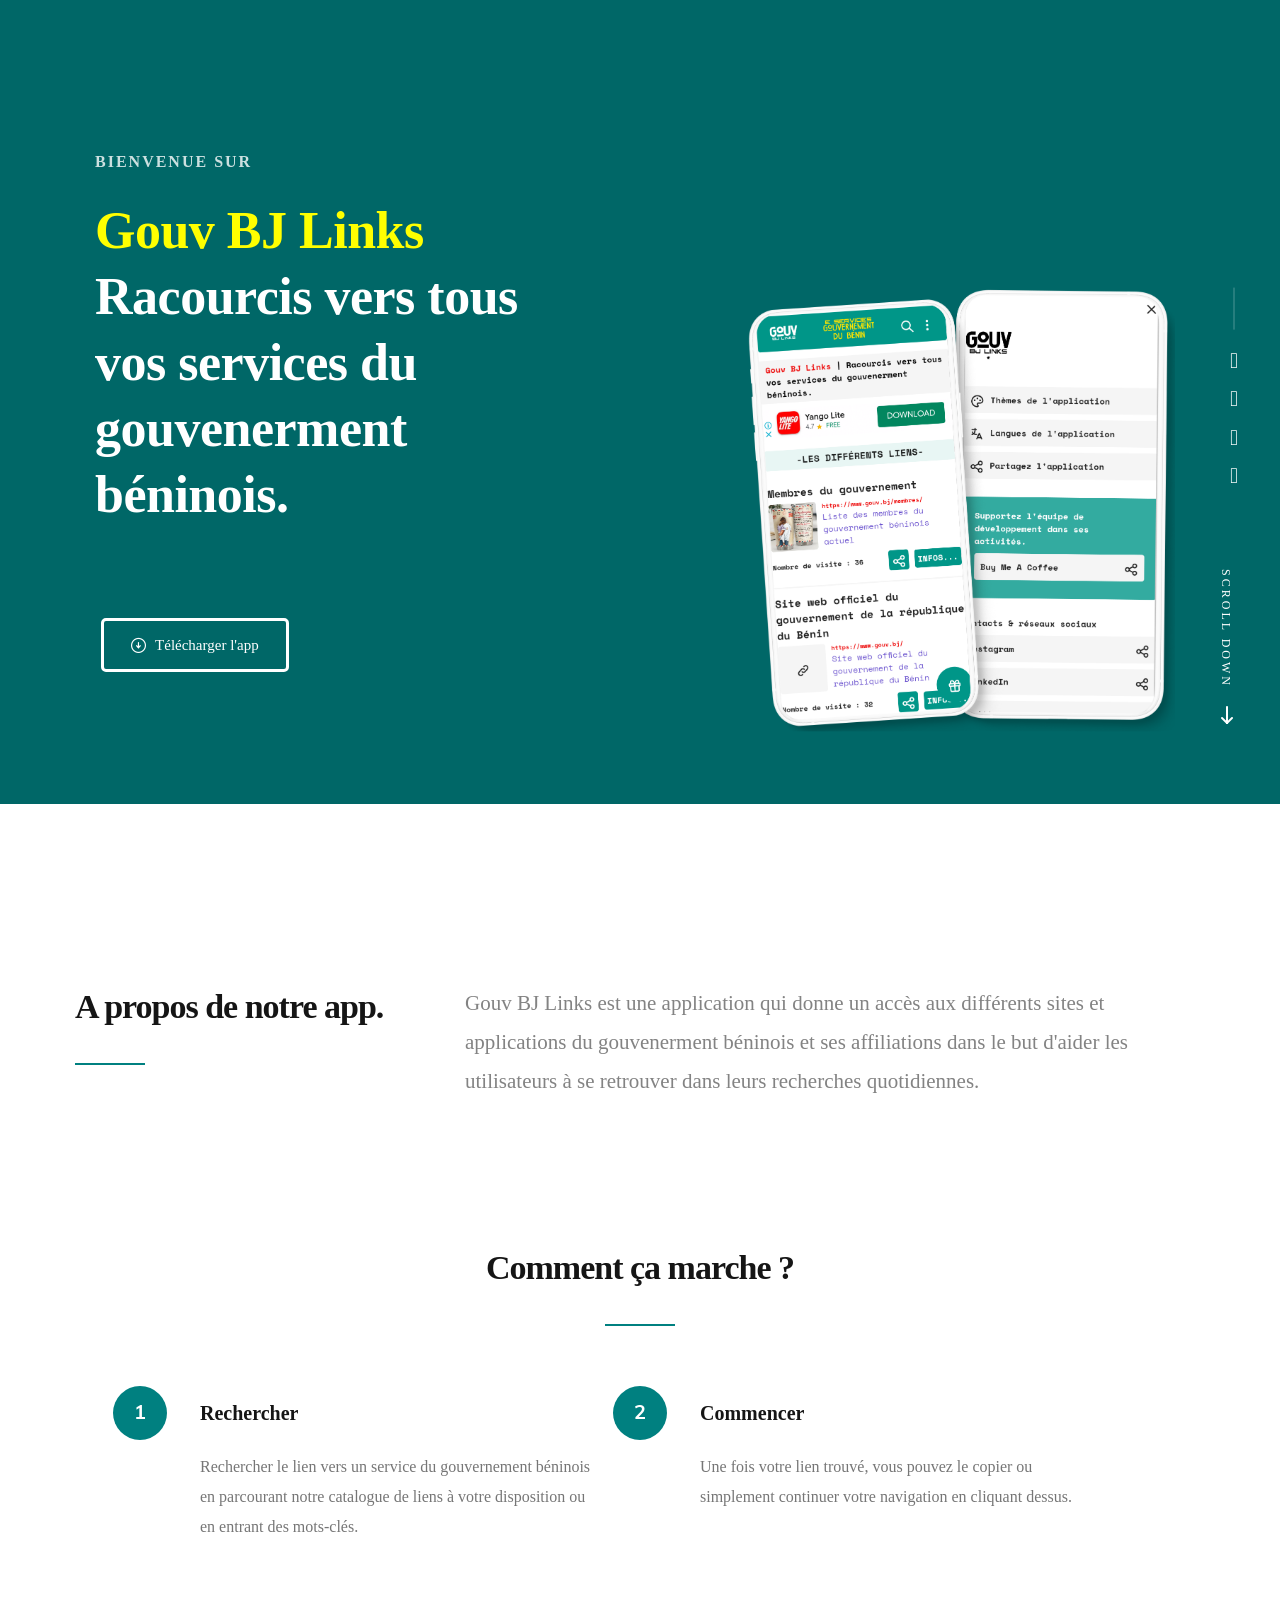
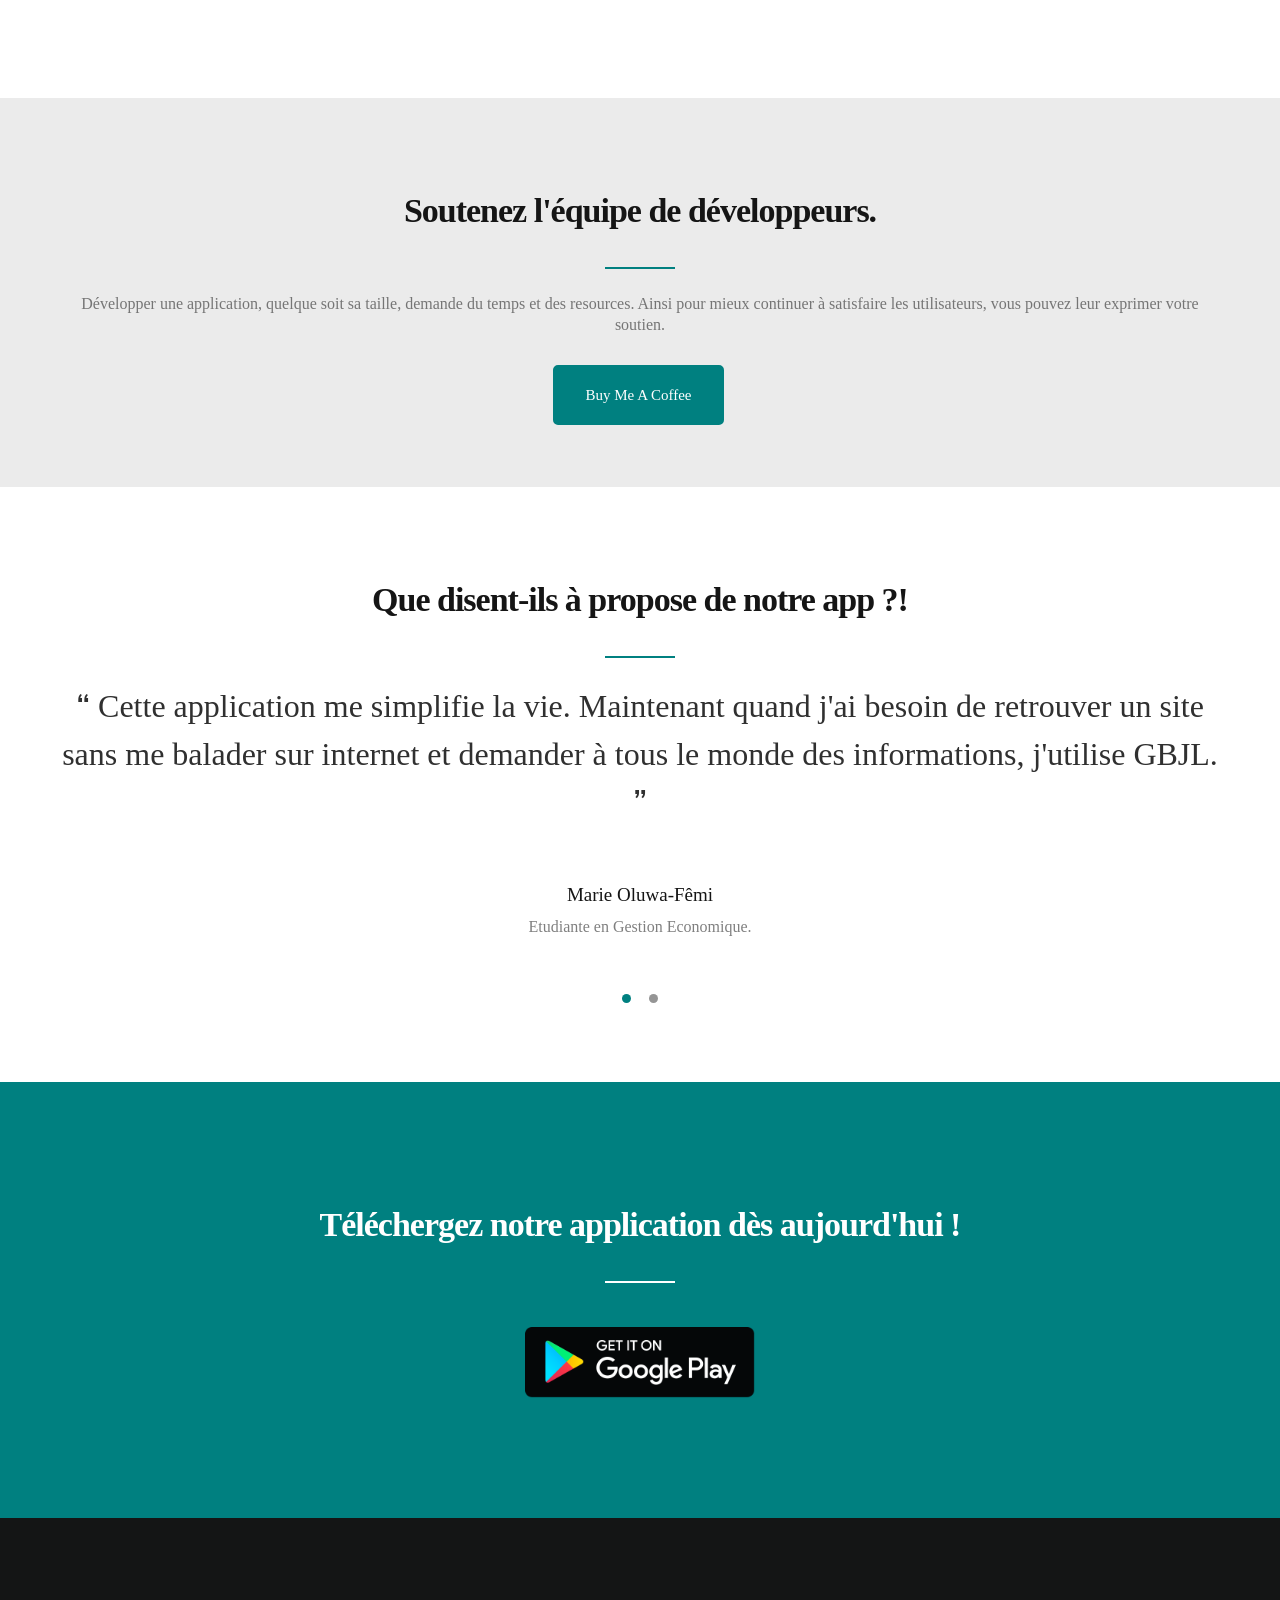
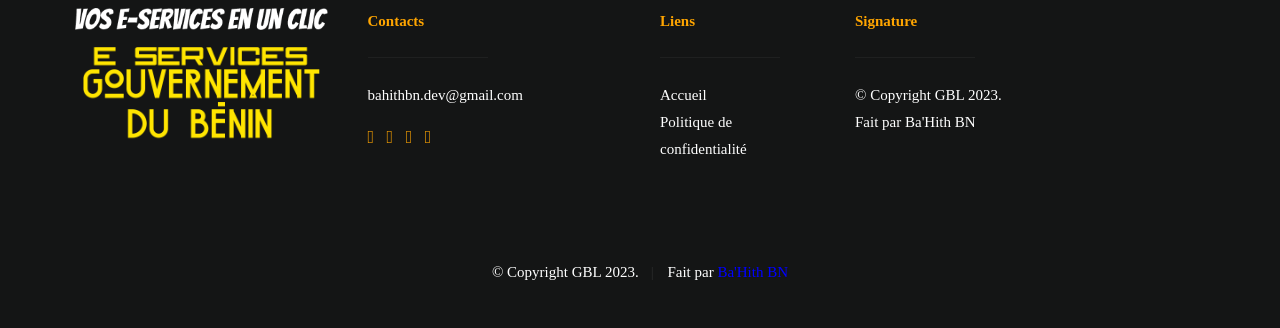
==== gouvbjlinks/index.html @ 14e4ffec "update rwf policy" ====
<!DOCTYPE html>
<!--[if lt IE 9 ]><html class="no-js oldie" lang="en"> <![endif]-->
<!--[if IE 9 ]><html class="no-js oldie ie9" lang="en"> <![endif]-->
<!--[if (gte IE 9)|!(IE)]><!-->
<html class="no-js" lang="en">
<!--<![endif]-->

<head>

    <!--- basic page needs
   ================================================== -->
    <meta charset="utf-8">
    <title>GBJL | Accueil</title>
    <meta name="description" content="">
    <meta name="author" content="">

    <!-- mobile specific metas
   ================================================== -->
    <meta name="viewport" content="width=device-width, initial-scale=1">

    <!-- CSS
   ================================================== -->
    <link rel="stylesheet" href="pages/css/base.css">
    <link rel="stylesheet" href="pages/css/vendor.css">
    <link rel="stylesheet" href="pages/css/main.css">

    <!-- script
   ================================================== -->
    <script src="pages/js/modernizr.js"></script>
    <script src="pages/js/pace.min.js"></script>

    <!-- favicons
	================================================== -->
    <link rel="shortcut icon" href="pages/images/gbjlinks_icon.png" type="image/x-icon">
    <link rel="icon" href="pages/images/gbjlinks_icon.png" type="image/x-icon">

    <style type="text/css" media="screen">
        #styles { 
          background: white;
          padding-top: 15rem;
          padding-bottom: 12rem;   	
         }

        *{
          /* color: black !important; */
          font-family: Glint !important;
        } 	

        .text-danger {color: red !important;}
        .text-success {color: green !important;}
        .text-warning {color: orange !important;}
        .text-primary {color: blue !important;}
        .text-light {color: white !important;}

        .linkColor{color: orange;} 
      
 </style>  
</head>

<body id="top">

   <!-- home
   ================================================== -->
   <section id="home" data-parallax="scroll"  data-natural-width=3000 data-natural-height=2000>
    <!-- data-image-src="pages/images/hero-bg.jpg" -->

        <div class="overlay"></div>
        <div class="home-content">        
            <div class="row contents">                     
                <div class="home-content-left">
                    <h3 data-aos="fade-up font-beyno">Bienvenue sur</h3>
                    <h1 data-aos="fade-up">
                        <span style="color: yellow;"> Gouv BJ Links </span><br>
                        <span>
                            Racourcis vers tous<br>
                            vos services du gouvenerment<br>
                            béninois.
                        </span>
                    </h1>
                    <div class="buttons" data-aos="fade-up">
                        <a href="https://play.google.com/store/apps/details?id=com.asistem.gouvbjlinks" 
						    class="button stroke" target="_blank">
                            <span class="icon-circle-down" aria-hidden="true"></span>
                            Télécharger l'app
                        </a>
                    </div>                                         
                </div>

                <div class="home-image-right">
                    <img src="pages/images/website.png" 
                        srcset="pages/images/website_1.png 2x, pages/images/website_1.png 2x"  
                        data-aos="fade-up">
                </div>
            </div>

        </div> <!-- end home-content -->

        <ul class="home-social-list">
            <li>
                <a href="mailto:bahithbn.dev@gmail.com" target="_blank"><i class="fa fa-google"></i></a>
            </li>
            <li>
                <a href="https://twitter.com/SaazhAl?t=oyw2-KrS9MAQXTLAEJsPbg&s=09" target="_blank"><i class="fa fa-twitter"></i></a>
            </li>
            <li>
                <a href="https://www.linkedin.com/in/ba-hith-bn-1179a51b2" target="_blank"><i class="fa fa-linkedin"></i></a>
            </li>
            <li>
                <a href="https://www.instagram.com/saazh_albahith_bn/" target="_blank"><i class="fa fa-instagram"></i></a>
            </li>
        </ul>
        <!-- end home-social-list -->

        <div class="home-scrolldown">
            <a href="#about" class="scroll-icon smoothscroll">
                <span>Scroll Down</span>
                <i class="icon-arrow-right" aria-hidden="true"></i>
            </a>
        </div>

    </section> <!-- end home -->  


    <!-- about
    ================================================== -->
    <section id="about">

        <div class="row about-intro">

            <div class="col-four">
                <h1 class="intro-header" data-aos="fade-up">A propos de notre app.</h1>
            </div>
            <div class="col-eight">
                <p class="lead text-bold" data-aos="fade-up">
                    Gouv BJ Links est une application qui donne un accès aux différents sites et applications
                    du gouvenerment béninois et ses affiliations dans le but d'aider les utilisateurs à se retrouver dans leurs recherches quotidiennes. 
                </p>
            </div>                       
            
        </div>

        <div class="row about-how">
          
            <h1 class="intro-header" data-aos="fade-up">Comment ça marche ?</h1>           

            <div class="about-how-content" data-aos="fade-up">
                <div class="about-how-steps block-1-2 block-tab-full group">
                    <div class="bgrid step" data-item="1">
                        <h3>Rechercher</h3>
                        <p>
                            Rechercher le lien vers un service du gouvernement béninois en parcourant notre catalogue de liens 
                            à votre disposition ou en entrant des mots-clés.       
                        </p> 
                    </div>
                    <div class="bgrid step" data-item="2">
                        <h3>Commencer</h3>
                        <p>
                            Une fois votre lien trouvé, vous pouvez le copier ou simplement continuer votre navigation en cliquant dessus.
                        </p> 
                    </div>   

                </div>           
           </div> <!-- end about-how-content -->

        </div> <!-- end about-how -->

        <!--<div class="row about-bottom-image">

            <img src="pages/images/screen_four.png" 
                 srcset="pages/images/screen_four.png 600w, 
                 pages/images/screen_four.png 1200w, 
                 pages/images/screen_four.png 2800w" 
                 sizes="(max-width: 2800px) 100vw, 2800px"
                 alt="App Screenshots" data-aos="fade-up">
 
         </div> --> <!-- end about-bottom-image --> 
    
        
    </section> <!-- end about -->  
   

    <!-- pricing
    ================================================== -->
    <section class="bgSupport" id="testimonials">
        <div class="row">
            <div class="col-twelve">
                <h1 class="intro-header" data-aos="fade-up">Soutenez l'équipe de développeurs.</h1>
            </div>   		
        </div>   	
        <div class="row pb-4">
            <p data-aos="fade-up" class="support">
                Développer une application, quelque soit sa taille, demande du temps et des resources. 
                Ainsi pour mieux continuer à satisfaire les utilisateurs, vous pouvez leur exprimer votre soutien.
            </p>
            <a class="button button-teal large" href="https://www.buymeacoffee.com/saazh" target="_blank">Buy Me A Coffee</a>       
            <div class="pb-4"></div>
        </div> <!-- end flex-container -->
    </section> <!-- end testimonials -->


    <!-- Testimonials Section
    ================================================== -->
    <section id="testimonials">

        <div class="row">
            <div class="col-twelve">
                <h1 class="intro-header" data-aos="fade-up">Que disent-ils à propose de notre app ?!</h1>
            </div>   		
        </div>   	

        <div class="row ">

            <div id="testimonial-slider"  data-aos="fade-up">

                <div class="slides owl-carousel">

                    <div>
                        <p>
                            Cette application me simplifie la vie. Maintenant quand j'ai besoin de retrouver un site 
                            sans me balader sur internet et demander à tous le monde des informations, j'utilise GBJL.
                        </p> 

                        <div class="testimonial-author">
                                <div class="author-info">
                                    Marie Oluwa-Fêmi
                                    <span class="position">Etudiante en Gestion Economique.</span>
                                </div>
                        </div>                 
                    </div> 

                    <div>
                        <p>
                        Quand je voulais faire mes demandes d'obtention de carte d'ID biométrique, mon acte de naissance sécurisé, et d'autres documents,
                        j'ai utilisé cette application pour retrouver directement les sites ou me rendre. Je gagne énormement de temps.
                        </p>

                        <div class="testimonial-author">
                                <div class="author-info">
                                    Arsène AWOUNOU
                                    <span>Développeur front-end web.</span>
                                </div>
                        </div>                                         
                    </div> 

                </div> <!-- end slides -->

            </div> <!-- end testimonial-slider -->         
            
        </div> <!-- end flex-container -->

    </section> <!-- end testimonials -->
    

    <!-- download
    ================================================== -->
    <section id="download">

        <div class="row">
            <div class="col-full">
                <h1 class="intro-header"  data-aos="fade-up">Téléchergez notre application dès aujourd'hui !</h1>

                

                <ul class="download-badges">
                    <li><a href="https://play.google.com/store/apps/details?id=com.asistem.gouvbjlinks" 
						target="_blank" title="" class="badge-googleplay" data-aos="fade-up" target="_blank">Play Store</a></li>
                </ul>

            </div>
        </div>

    </section> <!-- end download -->    


    <!-- footer
    ================================================== -->
    <footer>

		<div class="footer-main">
			<div class="row">  

				<div class="col-three md-1-3 tab-full footer-info">            

					<!--<div class="footer-logo"></div>-->

					<p class="text-light">
						<img src="pages/images/gouv_slogan_light.png" alt="" srcset="">
						<br>         
						<img src="pages/images/gouv_slo_yellow.png" alt="" srcset="">
					</p>
					
					
				</div> <!-- end footer-info -->

				<div class="col-three md-1-3 tab-1-2 mob-full footer-contact">

					<h4 class="text-warning">Contacts</h4>

					<p class="text-light">
						bahithbn.dev@gmail.com <br>
					</p>        
					
					<ul class="footer-social-list">
						<li>
							<a href="mailto:bahithbn.dev@gmail.com" target="_blank"><i class="fa fa-google text-warning"></i></a>
						</li>
						<li>
							<a href="https://twitter.com/SaazhAl?t=oyw2-KrS9MAQXTLAEJsPbg&s=09" target="_blank"><i class="fa fa-twitter text-warning"></i></a>
						</li>
						<li>
							<a href="https://www.linkedin.com/in/ba-hith-bn-1179a51b2" target="_blank"><i class="fa fa-linkedin text-warning"></i></a>
						</li>
						<li>
							<a href="https://www.instagram.com/saazh_albahith_bn/" target="_blank"><i class="fa fa-instagram text-warning"></i></a>
						</li>
					</ul>

				</div> <!-- end footer-contact -->  

				<div class="col-two md-1-3 tab-1-2 mob-full footer-site-links">

					<h4 class="text-warning">Liens</h4>

					<ul class="list-links">
						<li><a href="#" class="text-light">Accueil</a></li>
						<li><a href="pages/privacy.html" target="_blank" class="text-light">Politique de confidentialité</a></li>
					</ul>	      		
							
				</div> <!-- end footer-site-links --> 

				<div class="col-four md-1-2 tab-full footer-subscribe">

					<h4 class="text-warning">Signature</h4>

					<div class="copyright">
						<span class="text-light">© Copyright GBL 2023.</span> <br>
						<span class="text-light">Fait par <a href="https://bahithbenon.github.io/whoami/" target="_blank" class="text-light">Ba'Hith BN</a></span>		         	
					</div>      		
							
				</div> <!-- end footer-subscribe -->         

			</div> <!-- /row -->
		</div> <!-- end footer-main -->


		<div class="footer-bottom">

			<div class="row">

				<div class="col-twelve">
					<div class="copyright">
						<span class="text-light">© Copyright GBL 2023.</span> 
						<span class="text-light">Fait par <a href="https://bahithbenon.github.io/whoami/" target="_blank" class="text-primary">Ba'Hith BN</a></span>		         	
					</div>

					<div id="go-top">
						<a class="smoothscroll" title="Back to Top" href="#top"><i class="icon-arrow-up text-light"></i></a>
					</div>         
				</div>

			</div> <!-- end footer-bottom -->     	

		</div>

	</footer>

    <div id="preloader"> 
    	<div id="loader"></div>
    </div>  

    <!-- Java Script
    ================================================== -->
    <script src="pages/js/jquery-2.1.3.min.js"></script>
    <script src="pages/js/plugins.js"></script>
    <script src="pages/js/main.js"></script>

</body>

</html>
---- gouvbjlinks/pages/css/base.css ----
/* =================================================================== 
 *
 *  Dazzle v1.0 Base Stylesheet
 *  04-27-2017
 *  ------------------------------------------------------------------
 *
 *  TOC:
 *  01. reset 
 *  02. basic/base setup styles
 *  03. grid
 *  04. block grids
 *  05. MISC
 *
 * =================================================================== */


/* ===================================================================
 *  01. reset  
 *  normalize.css v5.0.0 | MIT License | 
 *  github.com/necolas/normalize.css
 *
 * ------------------------------------------------------------------- */

html {
  font-family: sans-serif;
  line-height: 1.15;
  -ms-text-size-adjust: 100%;
  -webkit-text-size-adjust: 100%;
}

body {
  margin: 0;
}

article,
aside,
footer,
header,
nav,
section {
  display: block;
}

h1 {
  font-size: 2em;
  margin: 0.67em 0;
}

figcaption,
figure,
main {
  display: block;
}

figure {
  margin: 1em 40px;
}

hr {
  box-sizing: content-box;
  height: 0;
  overflow: visible;
}

pre {
  font-family: monospace, monospace;
  font-size: 1em;
}

a {
  background-color: transparent;
  -webkit-text-decoration-skip: objects;
}

a:active,
a:hover {
  outline-width: 0;
}

abbr[title] {
  border-bottom: none;
  text-decoration: underline;
  text-decoration: underline dotted;
}

b,
strong {
  font-weight: inherit;
}

b,
strong {
  font-weight: bolder;
}

code,
kbd,
samp {
  font-family: monospace, monospace;
  font-size: 1em;
}

dfn {
  font-style: italic;
}

mark {
  background-color: #ff0;
  color: #000;
}

small {
  font-size: 80%;
}

sub,
sup {
  font-size: 75%;
  line-height: 0;
  position: relative;
  vertical-align: baseline;
}

sub {
  bottom: -0.25em;
}

sup {
  top: -0.5em;
}

audio,
video {
  display: inline-block;
}

audio:not([controls]) {
  display: none;
  height: 0;
}

img {
  border-style: none;
}

svg:not(:root) {
  overflow: hidden;
}

button,
input,
optgroup,
select,
textarea {
  font-family: sans-serif;
  font-size: 100%;
  line-height: 1.15;
  margin: 0;
}

button,
input {
  overflow: visible;
}

button,
select {
  text-transform: none;
}

button,
html [type="button"],
[type="reset"],
[type="submit"] {
  -webkit-appearance: button;
}

button::-moz-focus-inner,
[type="button"]::-moz-focus-inner,
[type="reset"]::-moz-focus-inner,
[type="submit"]::-moz-focus-inner {
  border-style: none;
  padding: 0;
}

button:-moz-focusring,
[type="button"]:-moz-focusring,
[type="reset"]:-moz-focusring,
[type="submit"]:-moz-focusring {
  outline: 1px dotted ButtonText;
}

fieldset {
  border: 1px solid #c0c0c0;
  margin: 0 2px;
  padding: 0.35em 0.625em 0.75em;
}

legend {
  box-sizing: border-box;
  color: inherit;
  display: table;
  max-width: 100%;
  padding: 0;
  white-space: normal;
}

progress {
  display: inline-block;
  vertical-align: baseline;
}

textarea {
  overflow: auto;
}

[type="checkbox"],
[type="radio"] {
  box-sizing: border-box;
  padding: 0;
}

[type="number"]::-webkit-inner-spin-button,
[type="number"]::-webkit-outer-spin-button {
  height: auto;
}

[type="search"] {
  -webkit-appearance: textfield;
  outline-offset: -2px;
}

[type="search"]::-webkit-search-cancel-button,
[type="search"]::-webkit-search-decoration {
  -webkit-appearance: none;
}

::-webkit-file-upload-button {
  -webkit-appearance: button;
  font: inherit;
}

details,
menu {
  display: block;
}

summary {
  display: list-item;
}

canvas {
  display: inline-block;
}

template {
  display: none;
}

[hidden] {
  display: none;
}


/* ===================================================================
 *  02. basic/base setup styles - (_basic.scss)
 *
 * ------------------------------------------------------------------- */

html {
  font-size: 62.5%;
  box-sizing: border-box;
}

*,
*::before,
*::after {
  box-sizing: inherit;
}

body {
  font-weight: normal;
  line-height: 1;
  text-rendering: optimizeLegibility;
  word-wrap: break-word;
  -webkit-overflow-scrolling: touch;
  -webkit-text-size-adjust: none;
}

body,
input,
button {
  -moz-osx-font-smoothing: grayscale;
  -webkit-font-smoothing: antialiased;
}


/* ------------------------------------------------------------------- 
 * Media - (_basic.scss)
 * ------------------------------------------------------------------- */

img,
video {
  max-width: 100%;
  height: auto;
}


/* ------------------------------------------------------------------- 
 * Typography resets - (_basic.scss)
 * ------------------------------------------------------------------- */

div, dl, dt, dd, ul, ol, li, h1, h2, h3, h4, h5, h6, pre, form, p, blockquote, th, td {
  margin: 0;
  padding: 0;
}

h1, h2, h3, h4, h5, h6 {
  -webkit-font-variant-ligatures: common-ligatures;
  -moz-font-variant-ligatures: common-ligatures;
  font-variant-ligatures: common-ligatures;
  text-rendering: optimizeLegibility;
}

em,
i {
  font-style: italic;
  line-height: inherit;
}

strong,
b {
  font-weight: bold;
  line-height: inherit;
}

small {
  font-size: 60%;
  line-height: inherit;
}

ol,
ul {
  list-style: none;
}

li {
  display: block;
}


/* ------------------------------------------------------------------- 
 * links - (_basic.scss)
 * ------------------------------------------------------------------- */

a {
  text-decoration: none;
  line-height: inherit;
}

a img {
  border: none;
}


/* ------------------------------------------------------------------- 
 * inputs - (_basic.scss)
 * ------------------------------------------------------------------- */

fieldset {
  margin: 0;
  padding: 0;
}

input[type="email"],
input[type="number"],
input[type="search"],
input[type="text"],
input[type="tel"],
input[type="url"],
input[type="password"],
textarea {
  -webkit-appearance: none;
  -moz-appearance: none;
  -ms-appearance: none;
  -o-appearance: none;
  appearance: none;
}


/* ===================================================================
 *  03. grid - (_grid.scss)
 *
 * ------------------------------------------------------------------- */

.row {
  width: 94%;
  max-width: 1170px;
  margin: 0 auto;
}

.row:after {
  content: "";
  display: table;
  clear: both;
}

.row .row {
  width: auto;
  max-width: none;
  margin-left: -20px;
  margin-right: -20px;
}

[class*="col-"],
.bgrid {
  float: left;
}

[class*="col-"]+[class*="col-"].end {
  float: right;
}

[class*="col-"] {
  padding: 0 20px;
}

.col-one {
  width: 8.33333%;
}

.col-two,
.col-1-6 {
  width: 16.66667%;
}

.col-three,
.col-1-4 {
  width: 25%;
}

.col-four,
.col-1-3 {
  width: 33.33333%;
}

.col-five {
  width: 41.66667%;
}

.col-six,
.col-1-2 {
  width: 50%;
}

.col-seven {
  width: 58.33333%;
}

.col-eight,
.col-2-3 {
  width: 66.66667%;
}

.col-nine,
.col-3-4 {
  width: 75%;
}

.col-ten,
.col-5-6 {
  width: 83.33333%;
}

.col-eleven {
  width: 91.66667%;
}

.col-twelve,
.col-full {
  width: 100%;
}


/* ------------------------------------------------------------------- 
 * medium size devices - (_grid.scss)
 * ------------------------------------------------------------------- */

@media only screen and (max-width: 1024px) {
  .row .row {
    margin-left: -18px;
    margin-right: -18px;
  }
  [class*="col-"] {
    padding: 0 18px;
  }
  .md-two,
  .md-1-6 {
    width: 16.66667%;
  }
  .md-one {
    width: 8.33333%;
  }
  .md-three,
  .md-1-4 {
    width: 25%;
  }
  .md-four,
  .md-1-3 {
    width: 33.33333%;
  }
  .md-five {
    width: 41.66667%;
  }
  .md-six,
  .md-1-2 {
    width: 50%;
  }
  .md-seven {
    width: 58.33333%;
  }
  .md-eight,
  .md-2-3 {
    width: 66.66667%;
  }
  .md-nine,
  .md-3-4 {
    width: 75%;
  }
  .md-ten,
  .md-5-6 {
    width: 83.33333%;
  }
  .md-eleven {
    width: 91.66667%;
  }
  .md-twelve,
  .md-full {
    width: 100%;
  }
}


/* ------------------------------------------------------------------- 
 * tablets - (_grid.scss)
 * ------------------------------------------------------------------- */

@media only screen and (max-width: 768px) {
  .row {
    width: auto;
    padding-left: 30px;
    padding-right: 30px;
  }
  .row .row {
    padding-left: 0;
    padding-right: 0;
    margin-left: -15px;
    margin-right: -15px;
  }
  [class*="col-"] {
    padding: 0 15px;
  }
  .tab-1-4 {
    width: 25%;
  }
  .tab-1-3 {
    width: 33.33333%;
  }
  .tab-1-2 {
    width: 50%;
  }
  .tab-2-3 {
    width: 66.66667%;
  }
  .tab-3-4 {
    width: 75%;
  }
  .tab-full {
    width: 100%;
  }
}


/* ------------------------------------------------------------------- 
 *  mobile devices - (_grid.scss)
 * ------------------------------------------------------------------- */

@media only screen and (max-width: 600px) {
  .row {
    padding-left: 25px;
    padding-right: 25px;
  }
  .row .row {
    margin-left: -10px;
    margin-right: -10px;
  }
  [class*="col-"] {
    padding: 0 10px;
  }
  .mob-1-4 {
    width: 25%;
  }
  .mob-1-3 {
    width: 33.33333%;
  }
  .mob-1-2 {
    width: 50%;
  }
  .mob-2-3 {
    width: 66.66667%;
  }
  .mob-3-4 {
    width: 75%;
  }
  .mob-full {
    width: 100%;
  }
}


/* ------------------------------------------------------------------- 
 * small mobile devices - (_grid.scss)
 * ------------------------------------------------------------------- */

@media only screen and (max-width: 400px) {
  .row .row {
    padding-left: 0;
    padding-right: 0;
    margin-left: 0;
    margin-right: 0;
  }
  [class*="col-"] {
    width: 100% !important;
    float: none !important;
    clear: both !important;
    margin-left: 0;
    margin-right: 0;
    padding: 0;
  }
  [class*="col-"]+[class*="col-"].end {
    float: none;
  }
}


/* ===================================================================
 *  04. block grids - (_grid.scss)
 *
 * ------------------------------------------------------------------- */

[class*="block-"]:after {
  content: "";
  display: table;
  clear: both;
}

.block-1-6 .bgrid {
  width: 16.66667%;
}

.block-1-5 .bgrid {
  width: 20%;
}

.block-1-4 .bgrid {
  width: 25%;
}

.block-1-3 .bgrid {
  width: 33.33333%;
}

.block-1-2 .bgrid {
  width: 50%;
}


/**
 * Clearing for block grid columns. Allow columns with 
 * different heights to align properly.
 */

.block-1-6 .bgrid:nth-child(6n+1),
.block-1-5 .bgrid:nth-child(5n+1),
.block-1-4 .bgrid:nth-child(4n+1),
.block-1-3 .bgrid:nth-child(3n+1),
.block-1-2 .bgrid:nth-child(2n+1) {
  clear: both;
}


/* ------------------------------------------------------------------- 
 * medium size devices - (_grid.scss)
 * ------------------------------------------------------------------- */

@media only screen and (max-width: 1024px) {
  .block-m-1-6 .bgrid {
    width: 16.66667%;
  }
  .block-m-1-5 .bgrid {
    width: 20%;
  }
  .block-m-1-4 .bgrid {
    width: 25%;
  }
  .block-m-1-3 .bgrid {
    width: 33.33333%;
  }
  .block-m-1-2 .bgrid {
    width: 50%;
  }
  .block-m-full .bgrid {
    width: 100%;
    clear: both;
  }
  [class*="block-m-"] .bgrid:nth-child(n) {
    clear: none;
  }
  .block-m-1-6 .bgrid:nth-child(6n+1),
  .block-m-1-5 .bgrid:nth-child(5n+1),
  .block-m-1-4 .bgrid:nth-child(4n+1),
  .block-m-1-3 .bgrid:nth-child(3n+1),
  .block-m-1-2 .bgrid:nth-child(2n+1) {
    clear: both;
  }
}


/* ------------------------------------------------------------------- 
 * tablets - (_grid.scss)
 * ------------------------------------------------------------------- */

@media only screen and (max-width: 768px) {
  .block-tab-1-6 .bgrid {
    width: 16.66667%;
  }
  .block-tab-1-5 .bgrid {
    width: 20%;
  }
  .block-tab-1-4 .bgrid {
    width: 25%;
  }
  .block-tab-1-3 .bgrid {
    width: 33.33333%;
  }
  .block-tab-1-2 .bgrid {
    width: 50%;
  }
  .block-tab-full .bgrid {
    width: 100%;
    clear: both;
  }
  [class*="block-tab-"] .bgrid:nth-child(n) {
    clear: none;
  }
  .block-tab-1-6 .bgrid:nth-child(6n+1),
  .block-tab-1-6 .bgrid:nth-child(5n+1),
  .block-tab-1-4 .bgrid:nth-child(4n+1),
  .block-tab-1-3 .bgrid:nth-child(3n+1),
  .block-tab-1-2 .bgrid:nth-child(2n+1) {
    clear: both;
  }
}


/* ------------------------------------------------------------------- 
 * mobile devices - (_grid.scss)
 * ------------------------------------------------------------------- */

@media only screen and (max-width: 600px) {
  .block-mob-1-6 .bgrid {
    width: 16.66667%;
  }
  .block-mob-1-5 .bgrid {
    width: 20%;
  }
  .block-mob-1-4 .bgrid {
    width: 25%;
  }
  .block-mob-1-3 .bgrid {
    width: 33.33333%;
  }
  .block-mob-1-2 .bgrid {
    width: 50%;
  }
  .block-mob-full .bgrid {
    width: 100%;
    clear: both;
  }
  [class*="block-mob-"] .bgrid:nth-child(n) {
    clear: none;
  }
  .block-mob-1-6 .bgrid:nth-child(6n+1),
  .block-mob-1-5 .bgrid:nth-child(5n+1),
  .block-mob-1-4 .bgrid:nth-child(4n+1),
  .block-mob-1-3 .bgrid:nth-child(3n+1),
  .block-mob-1-2 .bgrid:nth-child(2n+1) {
    clear: both;
  }
}


/* ------------------------------------------------------------------- 
 * stack on small mobile devices - (_grid.scss)
 * ------------------------------------------------------------------- */

@media only screen and (max-width: 400px) {
  .stack .bgrid {
    width: 100% !important;
    float: none !important;
    clear: both !important;
    margin-left: 0;
    margin-right: 0;
  }
}


/* ===================================================================
 *  05. MISC  - (_grid.scss)
 *
 * ------------------------------------------------------------------- */

.group:after {
  content: "";
  display: table;
  clear: both;
}


/* Misc Helper Styles */

.is-hidden {
  display: none;
}

.is-invisible {
  visibility: hidden;
}

.antialiased {
  -webkit-font-smoothing: antialiased;
  -moz-osx-font-smoothing: grayscale;
}

.overflow-hidden {
  overflow: hidden;
}

.remove-bottom {
  margin-bottom: 0;
}

.half-bottom {
  margin-bottom: 1.5rem !important;
}

.add-bottom {
  margin-bottom: 3rem !important;
}

.no-border {
  border: none;
}

.full-width {
  width: 100%;
}

.text-center {
  text-align: center;
}

.text-left {
  text-align: left;
}

.text-right {
  text-align: right;
}

.pull-left {
  float: left;
}

.pull-right {
  float: right;
}

.align-center {
  margin-left: auto;
  margin-right: auto;
  text-align: center;
}


/*# sourceMappingURL=base.css.map */
---- gouvbjlinks/pages/css/vendor.css ----
/* =================================================================== 
 *
 *  Dazzle v1.0 Vendor/Third Party CSS 
 *  04-27-2017
 *  ------------------------------------------------------------------
 *
 *  TOC:
 *  01. animate on scroll
 *  02. owl carousel
 *  03. lity
 *
 * =================================================================== */


/*! 
 *  01. animate on scroll 
 *  https://michalsnik.github.io/aos/
 *
 */

[data-aos][data-aos][data-aos-duration='50'],
body[data-aos-duration='50'] [data-aos] {
  transition-duration: 50ms;
}

[data-aos][data-aos][data-aos-delay='50'],
body[data-aos-delay='50'] [data-aos] {
  transition-delay: 0;
}

[data-aos][data-aos][data-aos-delay='50'].aos-animate,
body[data-aos-delay='50'] [data-aos].aos-animate {
  transition-delay: 50ms;
}

[data-aos][data-aos][data-aos-duration='100'],
body[data-aos-duration='100'] [data-aos] {
  transition-duration: .1s;
}

[data-aos][data-aos][data-aos-delay='100'],
body[data-aos-delay='100'] [data-aos] {
  transition-delay: 0;
}

[data-aos][data-aos][data-aos-delay='100'].aos-animate,
body[data-aos-delay='100'] [data-aos].aos-animate {
  transition-delay: .1s;
}

[data-aos][data-aos][data-aos-duration='150'],
body[data-aos-duration='150'] [data-aos] {
  transition-duration: .15s;
}

[data-aos][data-aos][data-aos-delay='150'],
body[data-aos-delay='150'] [data-aos] {
  transition-delay: 0;
}

[data-aos][data-aos][data-aos-delay='150'].aos-animate,
body[data-aos-delay='150'] [data-aos].aos-animate {
  transition-delay: .15s;
}

[data-aos][data-aos][data-aos-duration='200'],
body[data-aos-duration='200'] [data-aos] {
  transition-duration: .2s;
}

[data-aos][data-aos][data-aos-delay='200'],
body[data-aos-delay='200'] [data-aos] {
  transition-delay: 0;
}

[data-aos][data-aos][data-aos-delay='200'].aos-animate,
body[data-aos-delay='200'] [data-aos].aos-animate {
  transition-delay: .2s;
}

[data-aos][data-aos][data-aos-duration='250'],
body[data-aos-duration='250'] [data-aos] {
  transition-duration: .25s;
}

[data-aos][data-aos][data-aos-delay='250'],
body[data-aos-delay='250'] [data-aos] {
  transition-delay: 0;
}

[data-aos][data-aos][data-aos-delay='250'].aos-animate,
body[data-aos-delay='250'] [data-aos].aos-animate {
  transition-delay: .25s;
}

[data-aos][data-aos][data-aos-duration='300'],
body[data-aos-duration='300'] [data-aos] {
  transition-duration: .3s;
}

[data-aos][data-aos][data-aos-delay='300'],
body[data-aos-delay='300'] [data-aos] {
  transition-delay: 0;
}

[data-aos][data-aos][data-aos-delay='300'].aos-animate,
body[data-aos-delay='300'] [data-aos].aos-animate {
  transition-delay: .3s;
}

[data-aos][data-aos][data-aos-duration='350'],
body[data-aos-duration='350'] [data-aos] {
  transition-duration: .35s;
}

[data-aos][data-aos][data-aos-delay='350'],
body[data-aos-delay='350'] [data-aos] {
  transition-delay: 0;
}

[data-aos][data-aos][data-aos-delay='350'].aos-animate,
body[data-aos-delay='350'] [data-aos].aos-animate {
  transition-delay: .35s;
}

[data-aos][data-aos][data-aos-duration='400'],
body[data-aos-duration='400'] [data-aos] {
  transition-duration: .4s;
}

[data-aos][data-aos][data-aos-delay='400'],
body[data-aos-delay='400'] [data-aos] {
  transition-delay: 0;
}

[data-aos][data-aos][data-aos-delay='400'].aos-animate,
body[data-aos-delay='400'] [data-aos].aos-animate {
  transition-delay: .4s;
}

[data-aos][data-aos][data-aos-duration='450'],
body[data-aos-duration='450'] [data-aos] {
  transition-duration: .45s;
}

[data-aos][data-aos][data-aos-delay='450'],
body[data-aos-delay='450'] [data-aos] {
  transition-delay: 0;
}

[data-aos][data-aos][data-aos-delay='450'].aos-animate,
body[data-aos-delay='450'] [data-aos].aos-animate {
  transition-delay: .45s;
}

[data-aos][data-aos][data-aos-duration='500'],
body[data-aos-duration='500'] [data-aos] {
  transition-duration: .5s;
}

[data-aos][data-aos][data-aos-delay='500'],
body[data-aos-delay='500'] [data-aos] {
  transition-delay: 0;
}

[data-aos][data-aos][data-aos-delay='500'].aos-animate,
body[data-aos-delay='500'] [data-aos].aos-animate {
  transition-delay: .5s;
}

[data-aos][data-aos][data-aos-duration='550'],
body[data-aos-duration='550'] [data-aos] {
  transition-duration: .55s;
}

[data-aos][data-aos][data-aos-delay='550'],
body[data-aos-delay='550'] [data-aos] {
  transition-delay: 0;
}

[data-aos][data-aos][data-aos-delay='550'].aos-animate,
body[data-aos-delay='550'] [data-aos].aos-animate {
  transition-delay: .55s;
}

[data-aos][data-aos][data-aos-duration='600'],
body[data-aos-duration='600'] [data-aos] {
  transition-duration: .6s;
}

[data-aos][data-aos][data-aos-delay='600'],
body[data-aos-delay='600'] [data-aos] {
  transition-delay: 0;
}

[data-aos][data-aos][data-aos-delay='600'].aos-animate,
body[data-aos-delay='600'] [data-aos].aos-animate {
  transition-delay: .6s;
}

[data-aos][data-aos][data-aos-duration='650'],
body[data-aos-duration='650'] [data-aos] {
  transition-duration: .65s;
}

[data-aos][data-aos][data-aos-delay='650'],
body[data-aos-delay='650'] [data-aos] {
  transition-delay: 0;
}

[data-aos][data-aos][data-aos-delay='650'].aos-animate,
body[data-aos-delay='650'] [data-aos].aos-animate {
  transition-delay: .65s;
}

[data-aos][data-aos][data-aos-duration='700'],
body[data-aos-duration='700'] [data-aos] {
  transition-duration: .7s;
}

[data-aos][data-aos][data-aos-delay='700'],
body[data-aos-delay='700'] [data-aos] {
  transition-delay: 0;
}

[data-aos][data-aos][data-aos-delay='700'].aos-animate,
body[data-aos-delay='700'] [data-aos].aos-animate {
  transition-delay: .7s;
}

[data-aos][data-aos][data-aos-duration='750'],
body[data-aos-duration='750'] [data-aos] {
  transition-duration: .75s;
}

[data-aos][data-aos][data-aos-delay='750'],
body[data-aos-delay='750'] [data-aos] {
  transition-delay: 0;
}

[data-aos][data-aos][data-aos-delay='750'].aos-animate,
body[data-aos-delay='750'] [data-aos].aos-animate {
  transition-delay: .75s;
}

[data-aos][data-aos][data-aos-duration='800'],
body[data-aos-duration='800'] [data-aos] {
  transition-duration: .8s;
}

[data-aos][data-aos][data-aos-delay='800'],
body[data-aos-delay='800'] [data-aos] {
  transition-delay: 0;
}

[data-aos][data-aos][data-aos-delay='800'].aos-animate,
body[data-aos-delay='800'] [data-aos].aos-animate {
  transition-delay: .8s;
}

[data-aos][data-aos][data-aos-duration='850'],
body[data-aos-duration='850'] [data-aos] {
  transition-duration: .85s;
}

[data-aos][data-aos][data-aos-delay='850'],
body[data-aos-delay='850'] [data-aos] {
  transition-delay: 0;
}

[data-aos][data-aos][data-aos-delay='850'].aos-animate,
body[data-aos-delay='850'] [data-aos].aos-animate {
  transition-delay: .85s;
}

[data-aos][data-aos][data-aos-duration='900'],
body[data-aos-duration='900'] [data-aos] {
  transition-duration: .9s;
}

[data-aos][data-aos][data-aos-delay='900'],
body[data-aos-delay='900'] [data-aos] {
  transition-delay: 0;
}

[data-aos][data-aos][data-aos-delay='900'].aos-animate,
body[data-aos-delay='900'] [data-aos].aos-animate {
  transition-delay: .9s;
}

[data-aos][data-aos][data-aos-duration='950'],
body[data-aos-duration='950'] [data-aos] {
  transition-duration: .95s;
}

[data-aos][data-aos][data-aos-delay='950'],
body[data-aos-delay='950'] [data-aos] {
  transition-delay: 0;
}

[data-aos][data-aos][data-aos-delay='950'].aos-animate,
body[data-aos-delay='950'] [data-aos].aos-animate {
  transition-delay: .95s;
}

[data-aos][data-aos][data-aos-duration='1000'],
body[data-aos-duration='1000'] [data-aos] {
  transition-duration: 1s;
}

[data-aos][data-aos][data-aos-delay='1000'],
body[data-aos-delay='1000'] [data-aos] {
  transition-delay: 0;
}

[data-aos][data-aos][data-aos-delay='1000'].aos-animate,
body[data-aos-delay='1000'] [data-aos].aos-animate {
  transition-delay: 1s;
}

[data-aos][data-aos][data-aos-duration='1050'],
body[data-aos-duration='1050'] [data-aos] {
  transition-duration: 1.05s;
}

[data-aos][data-aos][data-aos-delay='1050'],
body[data-aos-delay='1050'] [data-aos] {
  transition-delay: 0;
}

[data-aos][data-aos][data-aos-delay='1050'].aos-animate,
body[data-aos-delay='1050'] [data-aos].aos-animate {
  transition-delay: 1.05s;
}

[data-aos][data-aos][data-aos-duration='1100'],
body[data-aos-duration='1100'] [data-aos] {
  transition-duration: 1.1s;
}

[data-aos][data-aos][data-aos-delay='1100'],
body[data-aos-delay='1100'] [data-aos] {
  transition-delay: 0;
}

[data-aos][data-aos][data-aos-delay='1100'].aos-animate,
body[data-aos-delay='1100'] [data-aos].aos-animate {
  transition-delay: 1.1s;
}

[data-aos][data-aos][data-aos-duration='1150'],
body[data-aos-duration='1150'] [data-aos] {
  transition-duration: 1.15s;
}

[data-aos][data-aos][data-aos-delay='1150'],
body[data-aos-delay='1150'] [data-aos] {
  transition-delay: 0;
}

[data-aos][data-aos][data-aos-delay='1150'].aos-animate,
body[data-aos-delay='1150'] [data-aos].aos-animate {
  transition-delay: 1.15s;
}

[data-aos][data-aos][data-aos-duration='1200'],
body[data-aos-duration='1200'] [data-aos] {
  transition-duration: 1.2s;
}

[data-aos][data-aos][data-aos-delay='1200'],
body[data-aos-delay='1200'] [data-aos] {
  transition-delay: 0;
}

[data-aos][data-aos][data-aos-delay='1200'].aos-animate,
body[data-aos-delay='1200'] [data-aos].aos-animate {
  transition-delay: 1.2s;
}

[data-aos][data-aos][data-aos-duration='1250'],
body[data-aos-duration='1250'] [data-aos] {
  transition-duration: 1.25s;
}

[data-aos][data-aos][data-aos-delay='1250'],
body[data-aos-delay='1250'] [data-aos] {
  transition-delay: 0;
}

[data-aos][data-aos][data-aos-delay='1250'].aos-animate,
body[data-aos-delay='1250'] [data-aos].aos-animate {
  transition-delay: 1.25s;
}

[data-aos][data-aos][data-aos-duration='1300'],
body[data-aos-duration='1300'] [data-aos] {
  transition-duration: 1.3s;
}

[data-aos][data-aos][data-aos-delay='1300'],
body[data-aos-delay='1300'] [data-aos] {
  transition-delay: 0;
}

[data-aos][data-aos][data-aos-delay='1300'].aos-animate,
body[data-aos-delay='1300'] [data-aos].aos-animate {
  transition-delay: 1.3s;
}

[data-aos][data-aos][data-aos-duration='1350'],
body[data-aos-duration='1350'] [data-aos] {
  transition-duration: 1.35s;
}

[data-aos][data-aos][data-aos-delay='1350'],
body[data-aos-delay='1350'] [data-aos] {
  transition-delay: 0;
}

[data-aos][data-aos][data-aos-delay='1350'].aos-animate,
body[data-aos-delay='1350'] [data-aos].aos-animate {
  transition-delay: 1.35s;
}

[data-aos][data-aos][data-aos-duration='1400'],
body[data-aos-duration='1400'] [data-aos] {
  transition-duration: 1.4s;
}

[data-aos][data-aos][data-aos-delay='1400'],
body[data-aos-delay='1400'] [data-aos] {
  transition-delay: 0;
}

[data-aos][data-aos][data-aos-delay='1400'].aos-animate,
body[data-aos-delay='1400'] [data-aos].aos-animate {
  transition-delay: 1.4s;
}

[data-aos][data-aos][data-aos-duration='1450'],
body[data-aos-duration='1450'] [data-aos] {
  transition-duration: 1.45s;
}

[data-aos][data-aos][data-aos-delay='1450'],
body[data-aos-delay='1450'] [data-aos] {
  transition-delay: 0;
}

[data-aos][data-aos][data-aos-delay='1450'].aos-animate,
body[data-aos-delay='1450'] [data-aos].aos-animate {
  transition-delay: 1.45s;
}

[data-aos][data-aos][data-aos-duration='1500'],
body[data-aos-duration='1500'] [data-aos] {
  transition-duration: 1.5s;
}

[data-aos][data-aos][data-aos-delay='1500'],
body[data-aos-delay='1500'] [data-aos] {
  transition-delay: 0;
}

[data-aos][data-aos][data-aos-delay='1500'].aos-animate,
body[data-aos-delay='1500'] [data-aos].aos-animate {
  transition-delay: 1.5s;
}

[data-aos][data-aos][data-aos-duration='1550'],
body[data-aos-duration='1550'] [data-aos] {
  transition-duration: 1.55s;
}

[data-aos][data-aos][data-aos-delay='1550'],
body[data-aos-delay='1550'] [data-aos] {
  transition-delay: 0;
}

[data-aos][data-aos][data-aos-delay='1550'].aos-animate,
body[data-aos-delay='1550'] [data-aos].aos-animate {
  transition-delay: 1.55s;
}

[data-aos][data-aos][data-aos-duration='1600'],
body[data-aos-duration='1600'] [data-aos] {
  transition-duration: 1.6s;
}

[data-aos][data-aos][data-aos-delay='1600'],
body[data-aos-delay='1600'] [data-aos] {
  transition-delay: 0;
}

[data-aos][data-aos][data-aos-delay='1600'].aos-animate,
body[data-aos-delay='1600'] [data-aos].aos-animate {
  transition-delay: 1.6s;
}

[data-aos][data-aos][data-aos-duration='1650'],
body[data-aos-duration='1650'] [data-aos] {
  transition-duration: 1.65s;
}

[data-aos][data-aos][data-aos-delay='1650'],
body[data-aos-delay='1650'] [data-aos] {
  transition-delay: 0;
}

[data-aos][data-aos][data-aos-delay='1650'].aos-animate,
body[data-aos-delay='1650'] [data-aos].aos-animate {
  transition-delay: 1.65s;
}

[data-aos][data-aos][data-aos-duration='1700'],
body[data-aos-duration='1700'] [data-aos] {
  transition-duration: 1.7s;
}

[data-aos][data-aos][data-aos-delay='1700'],
body[data-aos-delay='1700'] [data-aos] {
  transition-delay: 0;
}

[data-aos][data-aos][data-aos-delay='1700'].aos-animate,
body[data-aos-delay='1700'] [data-aos].aos-animate {
  transition-delay: 1.7s;
}

[data-aos][data-aos][data-aos-duration='1750'],
body[data-aos-duration='1750'] [data-aos] {
  transition-duration: 1.75s;
}

[data-aos][data-aos][data-aos-delay='1750'],
body[data-aos-delay='1750'] [data-aos] {
  transition-delay: 0;
}

[data-aos][data-aos][data-aos-delay='1750'].aos-animate,
body[data-aos-delay='1750'] [data-aos].aos-animate {
  transition-delay: 1.75s;
}

[data-aos][data-aos][data-aos-duration='1800'],
body[data-aos-duration='1800'] [data-aos] {
  transition-duration: 1.8s;
}

[data-aos][data-aos][data-aos-delay='1800'],
body[data-aos-delay='1800'] [data-aos] {
  transition-delay: 0;
}

[data-aos][data-aos][data-aos-delay='1800'].aos-animate,
body[data-aos-delay='1800'] [data-aos].aos-animate {
  transition-delay: 1.8s;
}

[data-aos][data-aos][data-aos-duration='1850'],
body[data-aos-duration='1850'] [data-aos] {
  transition-duration: 1.85s;
}

[data-aos][data-aos][data-aos-delay='1850'],
body[data-aos-delay='1850'] [data-aos] {
  transition-delay: 0;
}

[data-aos][data-aos][data-aos-delay='1850'].aos-animate,
body[data-aos-delay='1850'] [data-aos].aos-animate {
  transition-delay: 1.85s;
}

[data-aos][data-aos][data-aos-duration='1900'],
body[data-aos-duration='1900'] [data-aos] {
  transition-duration: 1.9s;
}

[data-aos][data-aos][data-aos-delay='1900'],
body[data-aos-delay='1900'] [data-aos] {
  transition-delay: 0;
}

[data-aos][data-aos][data-aos-delay='1900'].aos-animate,
body[data-aos-delay='1900'] [data-aos].aos-animate {
  transition-delay: 1.9s;
}

[data-aos][data-aos][data-aos-duration='1950'],
body[data-aos-duration='1950'] [data-aos] {
  transition-duration: 1.95s;
}

[data-aos][data-aos][data-aos-delay='1950'],
body[data-aos-delay='1950'] [data-aos] {
  transition-delay: 0;
}

[data-aos][data-aos][data-aos-delay='1950'].aos-animate,
body[data-aos-delay='1950'] [data-aos].aos-animate {
  transition-delay: 1.95s;
}

[data-aos][data-aos][data-aos-duration='2000'],
body[data-aos-duration='2000'] [data-aos] {
  transition-duration: 2s;
}

[data-aos][data-aos][data-aos-delay='2000'],
body[data-aos-delay='2000'] [data-aos] {
  transition-delay: 0;
}

[data-aos][data-aos][data-aos-delay='2000'].aos-animate,
body[data-aos-delay='2000'] [data-aos].aos-animate {
  transition-delay: 2s;
}

[data-aos][data-aos][data-aos-duration='2050'],
body[data-aos-duration='2050'] [data-aos] {
  transition-duration: 2.05s;
}

[data-aos][data-aos][data-aos-delay='2050'],
body[data-aos-delay='2050'] [data-aos] {
  transition-delay: 0;
}

[data-aos][data-aos][data-aos-delay='2050'].aos-animate,
body[data-aos-delay='2050'] [data-aos].aos-animate {
  transition-delay: 2.05s;
}

[data-aos][data-aos][data-aos-duration='2100'],
body[data-aos-duration='2100'] [data-aos] {
  transition-duration: 2.1s;
}

[data-aos][data-aos][data-aos-delay='2100'],
body[data-aos-delay='2100'] [data-aos] {
  transition-delay: 0;
}

[data-aos][data-aos][data-aos-delay='2100'].aos-animate,
body[data-aos-delay='2100'] [data-aos].aos-animate {
  transition-delay: 2.1s;
}

[data-aos][data-aos][data-aos-duration='2150'],
body[data-aos-duration='2150'] [data-aos] {
  transition-duration: 2.15s;
}

[data-aos][data-aos][data-aos-delay='2150'],
body[data-aos-delay='2150'] [data-aos] {
  transition-delay: 0;
}

[data-aos][data-aos][data-aos-delay='2150'].aos-animate,
body[data-aos-delay='2150'] [data-aos].aos-animate {
  transition-delay: 2.15s;
}

[data-aos][data-aos][data-aos-duration='2200'],
body[data-aos-duration='2200'] [data-aos] {
  transition-duration: 2.2s;
}

[data-aos][data-aos][data-aos-delay='2200'],
body[data-aos-delay='2200'] [data-aos] {
  transition-delay: 0;
}

[data-aos][data-aos][data-aos-delay='2200'].aos-animate,
body[data-aos-delay='2200'] [data-aos].aos-animate {
  transition-delay: 2.2s;
}

[data-aos][data-aos][data-aos-duration='2250'],
body[data-aos-duration='2250'] [data-aos] {
  transition-duration: 2.25s;
}

[data-aos][data-aos][data-aos-delay='2250'],
body[data-aos-delay='2250'] [data-aos] {
  transition-delay: 0;
}

[data-aos][data-aos][data-aos-delay='2250'].aos-animate,
body[data-aos-delay='2250'] [data-aos].aos-animate {
  transition-delay: 2.25s;
}

[data-aos][data-aos][data-aos-duration='2300'],
body[data-aos-duration='2300'] [data-aos] {
  transition-duration: 2.3s;
}

[data-aos][data-aos][data-aos-delay='2300'],
body[data-aos-delay='2300'] [data-aos] {
  transition-delay: 0;
}

[data-aos][data-aos][data-aos-delay='2300'].aos-animate,
body[data-aos-delay='2300'] [data-aos].aos-animate {
  transition-delay: 2.3s;
}

[data-aos][data-aos][data-aos-duration='2350'],
body[data-aos-duration='2350'] [data-aos] {
  transition-duration: 2.35s;
}

[data-aos][data-aos][data-aos-delay='2350'],
body[data-aos-delay='2350'] [data-aos] {
  transition-delay: 0;
}

[data-aos][data-aos][data-aos-delay='2350'].aos-animate,
body[data-aos-delay='2350'] [data-aos].aos-animate {
  transition-delay: 2.35s;
}

[data-aos][data-aos][data-aos-duration='2400'],
body[data-aos-duration='2400'] [data-aos] {
  transition-duration: 2.4s;
}

[data-aos][data-aos][data-aos-delay='2400'],
body[data-aos-delay='2400'] [data-aos] {
  transition-delay: 0;
}

[data-aos][data-aos][data-aos-delay='2400'].aos-animate,
body[data-aos-delay='2400'] [data-aos].aos-animate {
  transition-delay: 2.4s;
}

[data-aos][data-aos][data-aos-duration='2450'],
body[data-aos-duration='2450'] [data-aos] {
  transition-duration: 2.45s;
}

[data-aos][data-aos][data-aos-delay='2450'],
body[data-aos-delay='2450'] [data-aos] {
  transition-delay: 0;
}

[data-aos][data-aos][data-aos-delay='2450'].aos-animate,
body[data-aos-delay='2450'] [data-aos].aos-animate {
  transition-delay: 2.45s;
}

[data-aos][data-aos][data-aos-duration='2500'],
body[data-aos-duration='2500'] [data-aos] {
  transition-duration: 2.5s;
}

[data-aos][data-aos][data-aos-delay='2500'],
body[data-aos-delay='2500'] [data-aos] {
  transition-delay: 0;
}

[data-aos][data-aos][data-aos-delay='2500'].aos-animate,
body[data-aos-delay='2500'] [data-aos].aos-animate {
  transition-delay: 2.5s;
}

[data-aos][data-aos][data-aos-duration='2550'],
body[data-aos-duration='2550'] [data-aos] {
  transition-duration: 2.55s;
}

[data-aos][data-aos][data-aos-delay='2550'],
body[data-aos-delay='2550'] [data-aos] {
  transition-delay: 0;
}

[data-aos][data-aos][data-aos-delay='2550'].aos-animate,
body[data-aos-delay='2550'] [data-aos].aos-animate {
  transition-delay: 2.55s;
}

[data-aos][data-aos][data-aos-duration='2600'],
body[data-aos-duration='2600'] [data-aos] {
  transition-duration: 2.6s;
}

[data-aos][data-aos][data-aos-delay='2600'],
body[data-aos-delay='2600'] [data-aos] {
  transition-delay: 0;
}

[data-aos][data-aos][data-aos-delay='2600'].aos-animate,
body[data-aos-delay='2600'] [data-aos].aos-animate {
  transition-delay: 2.6s;
}

[data-aos][data-aos][data-aos-duration='2650'],
body[data-aos-duration='2650'] [data-aos] {
  transition-duration: 2.65s;
}

[data-aos][data-aos][data-aos-delay='2650'],
body[data-aos-delay='2650'] [data-aos] {
  transition-delay: 0;
}

[data-aos][data-aos][data-aos-delay='2650'].aos-animate,
body[data-aos-delay='2650'] [data-aos].aos-animate {
  transition-delay: 2.65s;
}

[data-aos][data-aos][data-aos-duration='2700'],
body[data-aos-duration='2700'] [data-aos] {
  transition-duration: 2.7s;
}

[data-aos][data-aos][data-aos-delay='2700'],
body[data-aos-delay='2700'] [data-aos] {
  transition-delay: 0;
}

[data-aos][data-aos][data-aos-delay='2700'].aos-animate,
body[data-aos-delay='2700'] [data-aos].aos-animate {
  transition-delay: 2.7s;
}

[data-aos][data-aos][data-aos-duration='2750'],
body[data-aos-duration='2750'] [data-aos] {
  transition-duration: 2.75s;
}

[data-aos][data-aos][data-aos-delay='2750'],
body[data-aos-delay='2750'] [data-aos] {
  transition-delay: 0;
}

[data-aos][data-aos][data-aos-delay='2750'].aos-animate,
body[data-aos-delay='2750'] [data-aos].aos-animate {
  transition-delay: 2.75s;
}

[data-aos][data-aos][data-aos-duration='2800'],
body[data-aos-duration='2800'] [data-aos] {
  transition-duration: 2.8s;
}

[data-aos][data-aos][data-aos-delay='2800'],
body[data-aos-delay='2800'] [data-aos] {
  transition-delay: 0;
}

[data-aos][data-aos][data-aos-delay='2800'].aos-animate,
body[data-aos-delay='2800'] [data-aos].aos-animate {
  transition-delay: 2.8s;
}

[data-aos][data-aos][data-aos-duration='2850'],
body[data-aos-duration='2850'] [data-aos] {
  transition-duration: 2.85s;
}

[data-aos][data-aos][data-aos-delay='2850'],
body[data-aos-delay='2850'] [data-aos] {
  transition-delay: 0;
}

[data-aos][data-aos][data-aos-delay='2850'].aos-animate,
body[data-aos-delay='2850'] [data-aos].aos-animate {
  transition-delay: 2.85s;
}

[data-aos][data-aos][data-aos-duration='2900'],
body[data-aos-duration='2900'] [data-aos] {
  transition-duration: 2.9s;
}

[data-aos][data-aos][data-aos-delay='2900'],
body[data-aos-delay='2900'] [data-aos] {
  transition-delay: 0;
}

[data-aos][data-aos][data-aos-delay='2900'].aos-animate,
body[data-aos-delay='2900'] [data-aos].aos-animate {
  transition-delay: 2.9s;
}

[data-aos][data-aos][data-aos-duration='2950'],
body[data-aos-duration='2950'] [data-aos] {
  transition-duration: 2.95s;
}

[data-aos][data-aos][data-aos-delay='2950'],
body[data-aos-delay='2950'] [data-aos] {
  transition-delay: 0;
}

[data-aos][data-aos][data-aos-delay='2950'].aos-animate,
body[data-aos-delay='2950'] [data-aos].aos-animate {
  transition-delay: 2.95s;
}

[data-aos][data-aos][data-aos-duration='3000'],
body[data-aos-duration='3000'] [data-aos] {
  transition-duration: 3s;
}

[data-aos][data-aos][data-aos-delay='3000'],
body[data-aos-delay='3000'] [data-aos] {
  transition-delay: 0;
}

[data-aos][data-aos][data-aos-delay='3000'].aos-animate,
body[data-aos-delay='3000'] [data-aos].aos-animate {
  transition-delay: 3s;
}

[data-aos][data-aos][data-aos-easing=linear],
body[data-aos-easing=linear] [data-aos] {
  transition-timing-function: cubic-bezier(0.25, 0.25, 0.75, 0.75);
}

[data-aos][data-aos][data-aos-easing=ease],
body[data-aos-easing=ease] [data-aos] {
  transition-timing-function: ease;
}

[data-aos][data-aos][data-aos-easing=ease-in],
body[data-aos-easing=ease-in] [data-aos] {
  transition-timing-function: ease-in;
}

[data-aos][data-aos][data-aos-easing=ease-out],
body[data-aos-easing=ease-out] [data-aos] {
  transition-timing-function: ease-out;
}

[data-aos][data-aos][data-aos-easing=ease-in-out],
body[data-aos-easing=ease-in-out] [data-aos] {
  transition-timing-function: ease-in-out;
}

[data-aos][data-aos][data-aos-easing=ease-in-back],
body[data-aos-easing=ease-in-back] [data-aos] {
  transition-timing-function: cubic-bezier(0.6, -0.28, 0.735, 0.045);
}

[data-aos][data-aos][data-aos-easing=ease-out-back],
body[data-aos-easing=ease-out-back] [data-aos] {
  transition-timing-function: cubic-bezier(0.175, 0.885, 0.32, 1.275);
}

[data-aos][data-aos][data-aos-easing=ease-in-out-back],
body[data-aos-easing=ease-in-out-back] [data-aos] {
  transition-timing-function: cubic-bezier(0.68, -0.55, 0.265, 1.55);
}

[data-aos][data-aos][data-aos-easing=ease-in-sine],
body[data-aos-easing=ease-in-sine] [data-aos] {
  transition-timing-function: cubic-bezier(0.47, 0, 0.745, 0.715);
}

[data-aos][data-aos][data-aos-easing=ease-out-sine],
body[data-aos-easing=ease-out-sine] [data-aos] {
  transition-timing-function: cubic-bezier(0.39, 0.575, 0.565, 1);
}

[data-aos][data-aos][data-aos-easing=ease-in-out-sine],
body[data-aos-easing=ease-in-out-sine] [data-aos] {
  transition-timing-function: cubic-bezier(0.445, 0.05, 0.55, 0.95);
}

[data-aos][data-aos][data-aos-easing=ease-in-quad],
body[data-aos-easing=ease-in-quad] [data-aos] {
  transition-timing-function: cubic-bezier(0.55, 0.085, 0.68, 0.53);
}

[data-aos][data-aos][data-aos-easing=ease-out-quad],
body[data-aos-easing=ease-out-quad] [data-aos] {
  transition-timing-function: cubic-bezier(0.25, 0.46, 0.45, 0.94);
}

[data-aos][data-aos][data-aos-easing=ease-in-out-quad],
body[data-aos-easing=ease-in-out-quad] [data-aos] {
  transition-timing-function: cubic-bezier(0.455, 0.03, 0.515, 0.955);
}

[data-aos][data-aos][data-aos-easing=ease-in-cubic],
body[data-aos-easing=ease-in-cubic] [data-aos] {
  transition-timing-function: cubic-bezier(0.55, 0.085, 0.68, 0.53);
}

[data-aos][data-aos][data-aos-easing=ease-out-cubic],
body[data-aos-easing=ease-out-cubic] [data-aos] {
  transition-timing-function: cubic-bezier(0.25, 0.46, 0.45, 0.94);
}

[data-aos][data-aos][data-aos-easing=ease-in-out-cubic],
body[data-aos-easing=ease-in-out-cubic] [data-aos] {
  transition-timing-function: cubic-bezier(0.455, 0.03, 0.515, 0.955);
}

[data-aos][data-aos][data-aos-easing=ease-in-quart],
body[data-aos-easing=ease-in-quart] [data-aos] {
  transition-timing-function: cubic-bezier(0.55, 0.085, 0.68, 0.53);
}

[data-aos][data-aos][data-aos-easing=ease-out-quart],
body[data-aos-easing=ease-out-quart] [data-aos] {
  transition-timing-function: cubic-bezier(0.25, 0.46, 0.45, 0.94);
}

[data-aos][data-aos][data-aos-easing=ease-in-out-quart],
body[data-aos-easing=ease-in-out-quart] [data-aos] {
  transition-timing-function: cubic-bezier(0.455, 0.03, 0.515, 0.955);
}

[data-aos^=fade][data-aos^=fade] {
  opacity: 0;
  transition-property: opacity, transform;
}

[data-aos^=fade][data-aos^=fade].aos-animate {
  opacity: 1;
  transform: translate(0);
}

[data-aos=fade-up] {
  transform: translateY(100px);
}

[data-aos=fade-down] {
  transform: translateY(-100px);
}

[data-aos=fade-right] {
  transform: translate(-100px);
}

[data-aos=fade-left] {
  transform: translate(100px);
}

[data-aos=fade-up-right] {
  transform: translate(-100px, 100px);
}

[data-aos=fade-up-left] {
  transform: translate(100px, 100px);
}

[data-aos=fade-down-right] {
  transform: translate(-100px, -100px);
}

[data-aos=fade-down-left] {
  transform: translate(100px, -100px);
}

[data-aos^=zoom][data-aos^=zoom] {
  opacity: 0;
  transition-property: opacity, transform;
}

[data-aos^=zoom][data-aos^=zoom].aos-animate {
  opacity: 1;
  transform: translate(0) scale(1);
}

[data-aos=zoom-in] {
  transform: scale(0.6);
}

[data-aos=zoom-in-up] {
  transform: translateY(100px) scale(0.6);
}

[data-aos=zoom-in-down] {
  transform: translateY(-100px) scale(0.6);
}

[data-aos=zoom-in-right] {
  transform: translate(-100px) scale(0.6);
}

[data-aos=zoom-in-left] {
  transform: translate(100px) scale(0.6);
}

[data-aos=zoom-out] {
  transform: scale(1.2);
}

[data-aos=zoom-out-up] {
  transform: translateY(100px) scale(1.2);
}

[data-aos=zoom-out-down] {
  transform: translateY(-100px) scale(1.2);
}

[data-aos=zoom-out-right] {
  transform: translate(-100px) scale(1.2);
}

[data-aos=zoom-out-left] {
  transform: translate(100px) scale(1.2);
}

[data-aos^=slide][data-aos^=slide] {
  transition-property: transform;
}

[data-aos^=slide][data-aos^=slide].aos-animate {
  transform: translate(0);
}

[data-aos=slide-up] {
  transform: translateY(100%);
}

[data-aos=slide-down] {
  transform: translateY(-100%);
}

[data-aos=slide-right] {
  transform: translateX(-100%);
}

[data-aos=slide-left] {
  transform: translateX(100%);
}

[data-aos^=flip][data-aos^=flip] {
  backface-visibility: hidden;
  transition-property: transform;
}

[data-aos=flip-left] {
  transform: perspective(2500px) rotateY(-100deg);
}

[data-aos=flip-left].aos-animate {
  transform: perspective(2500px) rotateY(0);
}

[data-aos=flip-right] {
  transform: perspective(2500px) rotateY(100deg);
}

[data-aos=flip-right].aos-animate {
  transform: perspective(2500px) rotateY(0);
}

[data-aos=flip-up] {
  transform: perspective(2500px) rotateX(-100deg);
}

[data-aos=flip-up].aos-animate {
  transform: perspective(2500px) rotateX(0);
}

[data-aos=flip-down] {
  transform: perspective(2500px) rotateX(100deg);
}

[data-aos=flip-down].aos-animate {
  transform: perspective(2500px) rotateX(0);
}


/*# sourceMappingURL=aos.css.map*/


/**
 *  02. owl carousel v2.2.0
 *  Copyright 2013-2016 David Deutsch
 *  Licensed under MIT (https://github.com/OwlCarousel2/OwlCarousel2/blob/master/LICENSE)
 */


/*
 *  Owl Carousel - Core
 */

.owl-carousel {
  display: none;
  width: 100%;
  -webkit-tap-highlight-color: transparent;
  /* position relative and z-index fix webkit rendering fonts issue */
  position: relative;
  z-index: 1;
}

.owl-carousel .owl-stage {
  position: relative;
  -ms-touch-action: pan-Y;
}

.owl-carousel .owl-stage:after {
  content: ".";
  display: block;
  clear: both;
  visibility: hidden;
  line-height: 0;
  height: 0;
}

.owl-carousel .owl-stage-outer {
  position: relative;
  overflow: hidden;
  /* fix for flashing background */
  -webkit-transform: translate3d(0px, 0px, 0px);
}

.owl-carousel .owl-item {
  position: relative;
  min-height: 1px;
  float: left;
  -webkit-backface-visibility: hidden;
  -webkit-tap-highlight-color: transparent;
  -webkit-touch-callout: none;
}

.owl-carousel .owl-item img {
  display: block;
  width: 100%;
  -webkit-transform-style: preserve-3d;
}

.owl-carousel .owl-nav.disabled,
.owl-carousel .owl-dots.disabled {
  display: none;
}

.owl-carousel .owl-nav .owl-prev,
.owl-carousel .owl-nav .owl-next,
.owl-carousel .owl-dot {
  cursor: pointer;
  cursor: hand;
  -webkit-user-select: none;
  -khtml-user-select: none;
  -moz-user-select: none;
  -ms-user-select: none;
  user-select: none;
}

.owl-carousel.owl-loaded {
  display: block;
}

.owl-carousel.owl-loading {
  opacity: 0;
  display: block;
}

.owl-carousel.owl-hidden {
  opacity: 0;
}

.owl-carousel.owl-refresh .owl-item {
  visibility: hidden;
}

.owl-carousel.owl-drag .owl-item {
  -webkit-user-select: none;
  -moz-user-select: none;
  -ms-user-select: none;
  user-select: none;
}

.owl-carousel.owl-grab {
  cursor: move;
  cursor: grab;
}

.owl-carousel.owl-rtl {
  direction: rtl;
}

.owl-carousel.owl-rtl .owl-item {
  float: right;
}


/* No Js */

.no-js .owl-carousel {
  display: block;
}


/*
 *  Owl Carousel - Animate Plugin
 */

.owl-carousel .animated {
  -webkit-animation-duration: 1000ms;
  animation-duration: 1000ms;
  -webkit-animation-fill-mode: both;
  animation-fill-mode: both;
}

.owl-carousel .owl-animated-in {
  z-index: 0;
}

.owl-carousel .owl-animated-out {
  z-index: 1;
}

.owl-carousel .fadeOut {
  -webkit-animation-name: fadeOut;
  animation-name: fadeOut;
}

@-webkit-keyframes fadeOut {
  0% {
    opacity: 1;
  }
  100% {
    opacity: 0;
  }
}

@keyframes fadeOut {
  0% {
    opacity: 1;
  }
  100% {
    opacity: 0;
  }
}


/*
 * 	Owl Carousel - Auto Height Plugin
 */

.owl-height {
  transition: height 500ms ease-in-out;
}


/*
 * 	Owl Carousel - Lazy Load Plugin
 */

.owl-carousel .owl-item .owl-lazy {
  opacity: 0;
  transition: opacity 400ms ease;
}

.owl-carousel .owl-item img.owl-lazy {
  -webkit-transform-style: preserve-3d;
  transform-style: preserve-3d;
}


/*
 * 	Owl Carousel - Video Plugin
 */

.owl-carousel .owl-video-wrapper {
  position: relative;
  height: 100%;
  background: #000;
}

.owl-carousel .owl-video-play-icon {
  position: absolute;
  height: 80px;
  width: 80px;
  left: 50%;
  top: 50%;
  margin-left: -40px;
  margin-top: -40px;
  background: url("owl.video.play.png") no-repeat;
  cursor: pointer;
  z-index: 1;
  -webkit-backface-visibility: hidden;
  transition: -webkit-transform 100ms ease;
  transition: transform 100ms ease;
}

.owl-carousel .owl-video-play-icon:hover {
  -webkit-transform: scale(1.3, 1.3);
  -ms-transform: scale(1.3, 1.3);
  transform: scale(1.3, 1.3);
}

.owl-carousel .owl-video-playing .owl-video-tn,
.owl-carousel .owl-video-playing .owl-video-play-icon {
  display: none;
}

.owl-carousel .owl-video-tn {
  opacity: 0;
  height: 100%;
  background-position: center center;
  background-repeat: no-repeat;
  background-size: contain;
  transition: opacity 400ms ease;
}

.owl-carousel .owl-video-frame {
  position: relative;
  z-index: 1;
  height: 100%;
  width: 100%;
}


/*! 
 *  03. lity - v1.6.6 - 2016-04-22
 *  http://sorgalla.com/lity/
 *  Copyright (c) 2016 Jan Sorgalla; Licensed MIT */

.lity {
  z-index: 9990;
  position: fixed;
  top: 0;
  right: 0;
  bottom: 0;
  left: 0;
  white-space: nowrap;
  background: #ffffff;
  background: white;
  outline: none !important;
  opacity: 0;
  -webkit-transition: opacity 0.3s ease;
  -o-transition: opacity 0.3s ease;
  transition: opacity 0.3s ease;
}

.lity.lity-opened {
  opacity: 1;
}

.lity.lity-closed {
  opacity: 0;
}

.lity * {
  -webkit-box-sizing: border-box;
  -moz-box-sizing: border-box;
  box-sizing: border-box;
}

.lity-wrap {
  z-index: 9990;
  position: fixed;
  top: 0;
  right: 0;
  bottom: 0;
  left: 0;
  text-align: center;
  outline: none !important;
}

.lity-wrap:before {
  content: '';
  display: inline-block;
  height: 100%;
  vertical-align: middle;
  margin-right: -0.25em;
}

.lity-loader {
  z-index: 9991;
  color: #333;
  position: absolute;
  top: 50%;
  margin-top: -0.8em;
  width: 100%;
  text-align: center;
  font-size: 14px;
  font-family: Arial, Helvetica, sans-serif;
  opacity: 0;
  -webkit-transition: opacity 0.3s ease;
  -o-transition: opacity 0.3s ease;
  transition: opacity 0.3s ease;
}

.lity-loading .lity-loader {
  opacity: 1;
}

.lity-container {
  z-index: 9992;
  position: relative;
  text-align: left;
  vertical-align: middle;
  display: inline-block;
  white-space: normal;
  max-width: 100%;
  max-height: 100%;
  outline: none !important;
}

.lity-content {
  z-index: 9993;
  width: 100%;
  -webkit-transform: scale(1);
  -ms-transform: scale(1);
  -o-transform: scale(1);
  transform: scale(1);
  -webkit-transition: -webkit-transform 0.3s ease;
  -o-transition: -o-transform 0.3s ease;
  transition: transform 0.3s ease;
}

.lity-loading .lity-content,
.lity-closed .lity-content {
  -webkit-transform: scale(0.8);
  -ms-transform: scale(0.8);
  -o-transform: scale(0.8);
  transform: scale(0.8);
}

.lity-content:after {
  content: '';
  position: absolute;
  left: 0;
  top: 0;
  bottom: 0;
  display: block;
  right: 0;
  width: auto;
  height: auto;
  z-index: -1;
}

.lity-close {
  z-index: 9994;
  width: 42px;
  height: 42px;
  position: fixed;
  text-align: center !important;
  right: 20px;
  top: 20px;
  -webkit-appearance: none;
  cursor: pointer;
  text-decoration: none;
  text-align: center;
  padding: 0;
  margin: 0;
  color: black;
  font-style: normal;
  font-size: 30px;
  font-family: Arial, sans-serif;
  line-height: 42px;
  border: 0;
  background: transparent;
  outline: none;
  -webkit-box-shadow: none;
  box-shadow: none;
  font: 0/0 a;
  text-shadow: none;
  color: transparent;
  border-radius: 50%;
}

.lity-close::before,
.lity-close::after {
  display: block;
  content: "";
  height: 20px;
  width: 2px;
  background-color: black;
  position: absolute;
  top: 11px;
  left: 20px;
}

.lity-close::before {
  -webkit-transform: rotate(-45deg);
  -ms-transform: rotate(-45deg);
  transform: rotate(-45deg);
}

.lity-close::after {
  -webkit-transform: rotate(45deg);
  -ms-transform: rotate(45deg);
  transform: rotate(45deg);
}

.lity-close::-moz-focus-inner {
  border: 0;
  padding: 0;
}

.lity-close:hover,
.lity-close:focus,
.lity-close:active,
.lity-close:visited {
  text-decoration: none;
  text-align: center;
  padding: 0;
  color: #fff;
  font-style: normal;
  font-size: 30px;
  font-family: Arial, sans-serif;
  line-height: 36px;
  border: 0;
  background: transparent;
  outline: none;
  -webkit-box-shadow: none;
  box-shadow: none;
  font: 0/0 a;
  text-shadow: none;
  color: transparent;
}

.lity-close:hover::before,
.lity-close:hover::after,
.lity-close:focus::before,
.lity-close:focus::after,
.lity-close:active::before,
.lity-close:active::after,
.lity-close:visited::before,
.lity-close:visited::after {
  background-color: #39b54a;
}


/* Image */

.lity-image img {
  max-width: 100%;
  display: block;
  line-height: 0;
  border: 0;
}


/* iFrame */

.lity-iframe .lity-container {
  width: 100%;
  max-width: 964px;
}

.lity-iframe-container {
  width: 100%;
  height: 0;
  padding-top: 56.25%;
  overflow: auto;
  pointer-events: auto;
  -webkit-transform: translateZ(0);
  transform: translateZ(0);
  -webkit-overflow-scrolling: touch;
}

.lity-iframe-container iframe {
  position: absolute;
  display: block;
  top: 0;
  left: 0;
  width: 100%;
  height: 100%;
  background: #000;
}

.lity-hide {
  display: none;
}


/*# sourceMappingURL=vendor.css.map */
---- gouvbjlinks/pages/css/main.css ----
/* =================================================================== 
 *
 *  Dazzle v1.0 Main Stylesheet
 *  04-27-2017
 *  ------------------------------------------------------------------
 *
 *  TOC:
 *  01. webfonts and iconfonts
 *  02. base style overrides
 *  03. typography & general theme styles
 *  04. preloader
 *  05. forms
 *  06. buttons
 *  07. other components
 *  08. common and reusable theme styles
 *  09. header styles
 *  10. home
 *  11. about
 *  12. pricing 
 *  13. testimonials
 *  14. download
 *  15. footer styles
 *
 * =================================================================== */


/* ===================================================================
 *  01. webfonts and iconfonts - (_document-setup)
 *
 * ------------------------------------------------------------------- */

@import url("font-awesome/css/font-awesome.min.css");
@import url("micons/micons.css");
@import url("fonts.css");


/* ===================================================================
 *  02. base style overrides - (_document-setup)
 *
 * ------------------------------------------------------------------- */

html {
  font-size: 10px;
}

@media only screen and (max-width: 1024px) {
  html {
    font-size: 9.375px;
  }
}

@media only screen and (max-width: 768px) {
  html {
    font-size: 10px;
  }
}

@media only screen and (max-width: 400px) {
  html {
    font-size: 9.375px;
  }
}

html,
body {
  height: 100%;
}

body {
  background: #141515;
  font-family: "muli-regular", sans-serif;
  font-size: 1.6rem;
  line-height: 1.875;
  color: #767676;
  margin: 0;
  padding: 0;
}


/* ------------------------------------------------------------------- 
 * links - (_document-setup) 
 * ------------------------------------------------------------------- */

a,
a:visited {
  color: #0087cc;
  -webkit-transition: all 0.3s ease-in-out;
  transition: all 0.3s ease-in-out;
}

a:hover,
a:focus {
  color: #39b54a;
}


/* ===================================================================
 *  03. typography & general theme styles - (_document-setup.scss) 
 *
 * ------------------------------------------------------------------- */

h1, h2, h3, h4, h5, h6, .h01, .h02, .h03, .h04, .h05, .h06 {
  font-family: "montserrat-regular", sans-serif;
  color: #151515;
  font-style: normal;
  text-rendering: optimizeLegibility;
  margin-bottom: 2.4rem;
}

h3, .h03, h4, .h04 {
  margin-bottom: 1.5rem;
}
h5, .h05, h6, .h06 {
  margin-bottom: 1.2rem;
}
h1, .h01 {
  font-size: 3.1rem;
  line-height: 1.35;
  letter-spacing: -.1rem;
}

@media only screen and (max-width: 600px) {
  h1,
  .h01 {
    font-size: 2.6rem;
    letter-spacing: -.07rem;
  }
}

h2, .h02 {
  font-size: 2.4rem;
  line-height: 1.25;
}
h3, .h03 {
  font-size: 2rem;
  line-height: 1.5;
}
h4, .h04 {
  font-size: 1.7rem;
  line-height: 1.76;
}
h5, .h05 {
  font-size: 1.4rem;
  line-height: 1.7;
  text-transform: uppercase;
  letter-spacing: .2rem;
}
h6, .h06 {
  font-size: 1.3rem;
  line-height: 1.85;
  text-transform: uppercase;
  letter-spacing: .2rem;
}

p img {
  margin: 0;
}

p.lead {
  font-family: "muli-light", sans-serif;
  font-size: 2.1rem;
  line-height: 1.857;
  color: #838383;
  margin-bottom: 3.6rem;
}

@media only screen and (max-width: 768px) {
  p.lead {
    font-size: 2rem;
  }
}

em, i, strong, b {
  font-size: 1.6rem;
  line-height: 1.875;
  font-style: normal;
  font-weight: normal;
}
em, i {
  font-family: "muli-italic", sans-serif;
}
strong, b {
  font-family: "muli-bold", sans-serif;
}

small {
  font-size: 1.1rem;
  line-height: inherit;
}

blockquote {
  margin: 3rem 0;
  padding-left: 5rem;
  position: relative;
}

blockquote:before {
  content: "\201C";
  font-size: 10rem;
  line-height: 0px;
  margin: 0;
  color: rgba(0, 0, 0, 0.3);
  font-family: arial, sans-serif;
  position: absolute;
  top: 3.6rem;
  left: 0;
}

blockquote p {
  font-family: "muli-light", sans-serif;
  padding: 0;
  font-size: 1.9rem;
  line-height: 1.895;
}

blockquote cite {
  display: block;
  font-size: 1.3rem;
  font-style: normal;
  line-height: 1.615;
}

blockquote cite:before {
  content: "\2014 \0020";
}

blockquote cite a,
blockquote cite a:visited {
  color: #838383;
  border: none;
}

abbr {
  font-family: "muli-bold", sans-serif;
  font-variant: small-caps;
  text-transform: lowercase;
  letter-spacing: .05rem;
  color: #838383;
}

var, kbd, samp, code, pre {
  font-family: Consolas, "Andale Mono", Courier, "Courier New", monospace;
}

pre {
  padding: 2.4rem 3rem 3rem;
  background: #F1F1F1;
}

code {
  font-size: 1.4rem;
  margin: 0 .2rem;
  padding: .3rem .6rem;
  white-space: nowrap;
  background: #F1F1F1;
  border: 1px solid #E1E1E1;
  border-radius: 3px;
}

pre>code {
  display: block;
  white-space: pre;
  line-height: 2;
  padding: 0;
  margin: 0;
}

pre.prettyprint>code {
  border: none;
}

del {
  text-decoration: line-through;
}

abbr[title],
dfn[title] {
  border-bottom: 1px dotted;
  cursor: help;
  text-decoration: none;
}

mark {
  background: #FFF49B;
  color: #000;
}

hr {
  border: solid rgba(0, 0, 0, 0.1);
  border-width: 1px 0 0;
  clear: both;
  margin: 2.4rem 0 1.5rem;
  height: 0;
}


/* ------------------------------------------------------------------- 
 * Lists - (_document-setup.scss)  
 * ------------------------------------------------------------------- */

ol {
  list-style: decimal;
}

ul {
  list-style: disc;
}

li {
  display: list-item;
}

ol,
ul {
  margin-left: 1.7rem;
}

ul li {
  padding-left: .4rem;
}

ul ul,
ul ol,
ol ol,
ol ul {
  margin: .6rem 0 .6rem 1.7rem;
}

ul.disc li {
  display: list-item;
  list-style: none;
  padding: 0 0 0 .8rem;
  position: relative;
}

ul.disc li::before {
  content: "";
  display: inline-block;
  width: 8px;
  height: 8px;
  border-radius: 50%;
  background: #39b54a;
  position: absolute;
  left: -17px;
  top: 11px;
  vertical-align: middle;
}

dt {
  margin: 0;
  color: #39b54a;
}

dd {
  margin: 0 0 0 2rem;
}


/* ------------------------------------------------------------------- 
 * Spacing - (_document-setup)  
 * ------------------------------------------------------------------- */

button,
.button {
  margin-bottom: 1.2rem;
}

fieldset {
  margin-bottom: 1.5rem;
}

input,
textarea,
select,
pre,
blockquote,
figure,
table,
p,
ul,
ol,
dl,
form,
.fluid-video-wrapper,
.ss-custom-select {
  margin-bottom: 3rem;
}


/* ------------------------------------------------------------------- 
 * floated image - (_document-setup)  
 * ------------------------------------------------------------------- */

img.pull-right {
  margin: 1.5rem 0 0 3rem;
}

img.pull-left {
  margin: 1.5rem 3rem 0 0;
}


/* ------------------------------------------------------------------- 
 * block grids paddings
 * ------------------------------------------------------------------- */

.bgrid {
  padding: 0 20px;
}

@media only screen and (max-width: 1024px) {
  .bgrid {
    padding: 0 18px;
  }
}

@media only screen and (max-width: 768px) {
  .bgrid {
    padding: 0 15px;
  }
}

@media only screen and (max-width: 600px) {
  .bgrid {
    padding: 0 10px;
  }
}

@media only screen and (max-width: 400px) {
  .bgrid {
    padding: 0;
  }
}


/* ------------------------------------------------------------------- 
 * tables - (_document-setup.scss)  
 * ------------------------------------------------------------------- */

table {
  border-width: 0;
  width: 100%;
  max-width: 100%;
  font-family: "muli-regular", sans-serif;
}

th,
td {
  padding: 1.5rem 3rem;
  text-align: left;
  border-bottom: 1px solid #E8E8E8;
}

th {
  color: #151515;
  font-family: "montserrat-bold", sans-serif;
}

td {
  line-height: 1.5;
}

th:first-child,
td:first-child {
  padding-left: 0;
}

th:last-child,
td:last-child {
  padding-right: 0;
}

.table-responsive {
  overflow-x: auto;
  -webkit-overflow-scrolling: touch;
}


/* ------------------------------------------------------------------- 
 * pace.js styles - center simple  - (_document-setup.scss)
 * ------------------------------------------------------------------- */

.pace {
  -webkit-pointer-events: none;
  pointer-events: none;
  -webkit-user-select: none;
  -moz-user-select: none;
  user-select: none;
  z-index: 2000;
  position: fixed;
  margin: auto;
  top: 0;
  left: 0;
  right: 0;
  bottom: 0;
  height: 5px;
  width: 150px;
  background: #dedede;
  overflow: hidden;
}

.pace .pace-progress {
  -webkit-box-sizing: border-box;
  -moz-box-sizing: border-box;
  -ms-box-sizing: border-box;
  -o-box-sizing: border-box;
  box-sizing: border-box;
  -webkit-transform: translate3d(0, 0, 0);
  -moz-transform: translate3d(0, 0, 0);
  -ms-transform: translate3d(0, 0, 0);
  -o-transform: translate3d(0, 0, 0);
  transform: translate3d(0, 0, 0);
  max-width: 150px;
  position: fixed;
  z-index: 2000;
  display: block;
  position: absolute;
  top: 0;
  right: 100%;
  height: 100%;
  width: 100%;
  background: #39b54a;
}

.pace.pace-inactive {
  display: none;
}

.oldie .pace {
  display: none;
}


/* ===================================================================
 *  04. preloader - (_preloader-blank.scss)
 *
 * ------------------------------------------------------------------- */

#preloader {
  position: fixed;
  top: 0;
  left: 0;
  right: 0;
  bottom: 0;
  background: #ffffff;
  z-index: 800;
  height: 100%;
  width: 100%;
}

.no-js #preloader,
.oldie #preloader {
  display: none;
}


/* ===================================================================
 *  05. forms - (_forms.scss)
 *
 * ------------------------------------------------------------------- */

fieldset {
  border: none;
}

input[type="email"],
input[type="number"],
input[type="search"],
input[type="text"],
input[type="tel"],
input[type="url"],
input[type="password"],
textarea,
select {
  display: block;
  height: 6rem;
  padding: 1.5rem 2rem;
  border: 0;
  outline: none;
  color: #333333;
  font-family: "muli-regular", sans-serif;
  font-size: 1.5rem;
  line-height: 3rem;
  max-width: 100%;
  background: rgba(0, 0, 0, 0.1);
  -webkit-transition: all 0.3s ease-in-out;
  transition: all 0.3s ease-in-out;
  border-radius: 5px;
}

.ss-custom-select {
  position: relative;
  padding: 0;
}

.ss-custom-select select {
  -webkit-appearance: none;
  -moz-appearance: none;
  -ms-appearance: none;
  -o-appearance: none;
  appearance: none;
  text-indent: 0.01px;
  text-overflow: '';
  margin: 0;
  line-height: 3rem;
  vertical-align: middle;
}

.ss-custom-select select option {
  padding-left: 2rem;
  padding-right: 2rem;
}

.ss-custom-select select::-ms-expand {
  display: none;
}

.ss-custom-select::after {
  content: '\f0d7';
  font-family: 'FontAwesome';
  position: absolute;
  top: 50%;
  right: 1.5rem;
  margin-top: -10px;
  bottom: auto;
  width: 20px;
  height: 20px;
  line-height: 20px;
  font-size: 18px;
  text-align: center;
  pointer-events: none;
  color: #252525;
}


/* IE9 and below */

.oldie .ss-custom-select::after {
  display: none;
}

textarea {
  min-height: 25rem;
}

input[type="email"]:focus,
input[type="number"]:focus,
input[type="search"]:focus,
input[type="text"]:focus,
input[type="tel"]:focus,
input[type="url"]:focus,
input[type="password"]:focus,
textarea:focus,
select:focus {
  color: #000000;
}

label,
legend {
  font-family: "montserrat-bold", sans-serif;
  font-size: 1.4rem;
  margin-bottom: .6rem;
  color: #151515;
  display: block;
}

input[type="checkbox"],
input[type="radio"] {
  display: inline;
}

label>.label-text {
  display: inline-block;
  margin-left: 1rem;
  font-family: "montserrat-regular", sans-serif;
  line-height: inherit;
}

label>input[type="checkbox"],
label>input[type="radio"] {
  margin: 0;
  position: relative;
  top: .15rem;
}


/* ------------------------------------------------------------------- 
 * Style Placeholder Text - (_forms.scss)
 * ------------------------------------------------------------------- */

::-webkit-input-placeholder {
  color: #838383;
}

:-moz-placeholder {
  color: #838383;
  /* Firefox 18- */
}

::-moz-placeholder {
  color: #838383;
  /* Firefox 19+ */
}

:-ms-input-placeholder {
  color: #838383;
}

.placeholder {
  color: #838383 !important;
}


/* ------------------------------------------------------------------- 
 * Change Autocomplete styles in Chrome - (_forms.scss)
 * ------------------------------------------------------------------- */

input:-webkit-autofill,
input:-webkit-autofill:hover,
input:-webkit-autofill:focus input:-webkit-autofill,
textarea:-webkit-autofill,
textarea:-webkit-autofill:hover textarea:-webkit-autofill:focus,
select:-webkit-autofill,
select:-webkit-autofill:hover,
select:-webkit-autofill:focus {
  border: none;
  -webkit-text-fill-color: #57ca67;
  transition: background-color 5000s ease-in-out 0s;
}



/* ===================================================================
 *  06. buttons - (_button-essentials.scss)
 *
 * ------------------------------------------------------------------- */

.button,
button,
input[type="submit"],
input[type="reset"],
input[type="button"] {
  display: inline-block;
  font-family: "montserrat-regular", sans-serif;
  font-size: 1.5rem;
  height: 5.4rem;
  line-height: calc(5.4rem - .6rem);
  padding: 0 3rem;
  margin: 0 .3rem 1.2rem 0;
  color: #222222;
  text-decoration: none;
  cursor: pointer;
  text-align: center;
  white-space: nowrap;
  border-radius: .5rem;
  -webkit-transition: all 0.3s ease-in-out;
  transition: all 0.3s ease-in-out;
  background-color: #c5c5c5;
  border: .3rem solid #c5c5c5;
}

.button:hover,
button:hover,
input[type="submit"]:hover,
input[type="reset"]:hover,
input[type="button"]:hover,
.button:focus,
button:focus,
input[type="submit"]:focus,
input[type="reset"]:focus,
input[type="button"]:focus {
  background-color: #b8b8b8;
  border-color: #b8b8b8;
  color: #000000;
  outline: 0;
}

.button.button-primary,
button.button-primary,
input[type="submit"].button-primary,
input[type="reset"].button-primary,
input[type="button"].button-primary {
  background-color: #39b54a;
  border-color: #39b54a;
  color: #FFFFFF;
}

.button.button-primary:hover,
button.button-primary:hover,
input[type="submit"].button-primary:hover,
input[type="reset"].button-primary:hover,
input[type="button"].button-primary:hover,
.button.button-primary:focus,
button.button-primary:focus,
input[type="submit"].button-primary:focus,
input[type="reset"].button-primary:focus,
input[type="button"].button-primary:focus {
  background: #309a3f;
  border-color: #309a3f;
}


.button.button-teal,
button.button-teal,
input[type="submit"].button-teal,
input[type="reset"].button-teal,
input[type="button"].button-teal {
  background-color: teal;
  border-color: teal;
  color: #FFFFFF;
}

.button.button-teal:hover,
button.button-teal:hover,
input[type="submit"].button-teal:hover,
input[type="reset"].button-teal:hover,
input[type="button"].button-teal:hover,
.button.button-teal:focus,
button.button-teal:focus,
input[type="submit"].button-teal:focus,
input[type="reset"].button-teal:focus,
input[type="button"].button-teal:focus {
  background: teal;
  border-color: teal;
}



button.full-width,
.button.full-width {
  width: 100%;
  margin-right: 0;
}

button.medium,
.button.medium {
  height: 5.7rem !important;
  line-height: calc(5.7rem - .6rem) !important;
}

button.large,
.button.large {
  height: 6rem !important;
  line-height: calc(6rem - .6rem) !important;
}

button.stroke,
.button.stroke {
  background: transparent !important;
  color: #a5a5a5 !important;
}

button.stroke:hover,
.button.stroke:hover {
  border: 0.3rem solid #39b54a;
  color: #39b54a;
}

button.pill,
.button.pill {
  padding-left: 3rem !important;
  padding-right: 3rem !important;
  border-radius: 1000px;
}

button::-moz-focus-inner,
input::-moz-focus-inner {
  border: 0;
  padding: 0;
}



/* ===================================================================
 *  07. other components - (_others.scss)
 *
 * ------------------------------------------------------------------- */


/* ------------------------------------------------------------------- 
 * alert box - (_alert-box.scss)
 * ------------------------------------------------------------------- */

.alert-box {
  padding: 2.1rem 4rem 2.1rem 3rem;
  position: relative;
  margin-bottom: 3rem;
  border-radius: 3px;
  font-family: "montserrat-regular", sans-serif;
  font-size: 1.5rem;
}

.alert-box .close {
  position: absolute;
  right: 1.8rem;
  top: 1.8rem;
  cursor: pointer;
}

.ss-error {
  background-color: #ffd1d2;
  color: #e65153;
}

.ss-success {
  background-color: #c8e675;
  color: #758c36;
}

.ss-info {
  background-color: #d7ecfb;
  color: #4a95cc;
}

.ss-notice {
  background-color: #fff099;
  color: #bba31b;
}


/* ------------------------------------------------------------------- 
 * additional typo styles - (_additional-typo.scss)
 * ------------------------------------------------------------------- */


/* drop cap 
 * ----------------------------------------------- */

.drop-cap:first-letter {
  float: left;
  margin: 0;
  padding: 1.5rem .6rem 0 0;
  font-size: 8.4rem;
  font-family: "montserrat-bold", sans-serif;
  line-height: 6rem;
  text-indent: 0;
  background: transparent;
  color: #151515;
}


/* line definition style 
 * ----------------------------------------------- */

.lining dt,
.lining dd {
  display: inline;
  margin: 0;
}

.lining dt+dt:before,
.lining dd+dt:before {
  content: "\A";
  white-space: pre;
}

.lining dd+dd:before {
  content: ", ";
}

.lining dd+dd:before {
  content: ", ";
}

.lining dd:before {
  content: ": ";
  margin-left: -0.2em;
}


/* dictionary definition style 
 * ----------------------------------------------- */

.dictionary-style dt {
  display: inline;
  counter-reset: definitions;
}

.dictionary-style dt+dt:before {
  content: ", ";
  margin-left: -0.2em;
}

.dictionary-style dd {
  display: block;
  counter-increment: definitions;
}

.dictionary-style dd:before {
  content: counter(definitions, decimal) ". ";
}


/** 
 * Pull Quotes
 * -----------
 * markup:
 *
 * <aside class="pull-quote">
 *		<blockquote>
 *			<p></p>
 *		</blockquote>
 *	</aside>
 *
 * --------------------------------------------------------------------- */

.pull-quote {
  position: relative;
  padding: 2.1rem 3rem 2.1rem 0px;
}

.pull-quote:before,
.pull-quote:after {
  height: 1em;
  position: absolute;
  font-size: 10rem;
  font-family: Arial, Sans-Serif;
  color: rgba(0, 0, 0, 0.3);
}

.pull-quote:before {
  content: "\201C";
  top: -3.6rem;
  left: 0;
}

.pull-quote:after {
  content: '\201D';
  bottom: 3.6rem;
  right: 0;
}

.pull-quote blockquote {
  margin: 0;
}

.pull-quote blockquote:before {
  content: none;
}


/** 
 * Stats Tab
 * ---------
 * markup:
 *
 * <ul class="stats-tabs">
 *		<li><a href="#">[value]<em>[name]</em></a></li>
 *	</ul>
 *
 * Extend this object into your markup.
 *
 * --------------------------------------------------------------------- */

.stats-tabs {
  padding: 0;
  margin: 3rem 0;
}

.stats-tabs li {
  display: inline-block;
  margin: 0 1.5rem 3rem 0;
  padding: 0 1.5rem 0 0;
  border-right: 1px solid #ccc;
}

.stats-tabs li:last-child {
  margin: 0;
  padding: 0;
  border: none;
}

.stats-tabs li a {
  display: inline-block;
  font-size: 2.5rem;
  font-family: "montserrat-semibold", sans-serif;
  border: none;
  color: #151515;
}

.stats-tabs li a:hover {
  color: #39b54a;
}

.stats-tabs li a em {
  display: block;
  margin: .6rem 0 0 0;
  font-size: 1.4rem;
  font-family: "montserrat-regular", sans-serif;
  color: #909090;
}



/* ===================================================================
 *  08. common and reusable theme styles 
 *
 * ------------------------------------------------------------------- */

h1.intro-header {
  font-family: "montserrat-regular", sans-serif;
  font-size: 3.4rem;
  line-height: 1.324;
  color: #151515;
  position: relative;
  padding-bottom: 3.6rem;
}

h1.intro-header::before {
  display: block;
  content: "";
  height: 2px;
  width: 70px;
  background-color: teal;
  position: absolute;
  left: 0;
  bottom: 0;
  text-align: center;
}

.wide {
  max-width: 1300px;
}

.narrow {
  max-width: 800px;
}


/* ------------------------------------------------------------------- 
 * responsive:
 * common styles
 * ------------------------------------------------------------------- */

@media only screen and (max-width: 768px) {
  h1.intro-header {
    font-size: 3.1rem;
  }
}

@media only screen and (max-width: 600px) {
  h1.intro-header {
    font-size: 2.6rem;
  }
}



/* ===================================================================
 *  09. header styles - (_site-layout.scss)
 *
 * ------------------------------------------------------------------- */

#header {
  width: 100%;
  height: 72px;
  background-color: #111111;
  position: fixed;
  left: 50%;
  -webkit-transform: translateX(-50%);
  -ms-transform: translateX(-50%);
  transform: translateX(-50%);
  z-index: 501;
}


/* ------------------------------------------------------------------- 
 * header logo - (_site-layout.css) 
 * ------------------------------------------------------------------- */

.header-logo {
  position: absolute;
  left: 40px;
  top: 50%;
  -webkit-transform: translateY(-50%);
  -ms-transform: translateY(-50%);
  transform: translateY(-50%);
  -webkit-transition: all 1s ease-in-out;
  transition: all 1s ease-in-out;
  z-index: 501;
}

.header-logo a {
  display: block;
  margin: 0;
  padding: 0;
  outline: 0;
  border: none;
  width: 97px;
  height: 22px;
  background: url("../images/logo.png") no-repeat center;
  background-size: 97px 22px;
  font: 0/0 a;
  text-shadow: none;
  color: transparent;
  -webkit-transition: all 0.5s ease-in-out;
  transition: all 0.5s ease-in-out;
}


/* ------------------------------------------------------------------- 
 * menu trigger - (_site-layout.css) 
 * ------------------------------------------------------------------- */

.header-menu-toggle {
  display: none;
  position: fixed;
  right: 32px;
  top: 15px;
  height: 42px;
  width: 42px;
  line-height: 42px;
  font-family: "montserrat-regular", sans-serif;
  font-size: 1.4rem;
  text-transform: uppercase;
  letter-spacing: .2rem;
  color: rgba(255, 255, 255, 0.5);
  -webkit-transition: all 0.3s ease-in-out;
  transition: all 0.3s ease-in-out;
}

.header-menu-toggle:hover,
.header-menu-toggle:focus {
  color: #FFFFFF;
}

.header-menu-toggle span {
  display: block;
  width: 24px;
  height: 2px;
  margin-top: -1px;
  position: absolute;
  left: 9px;
  top: 50%;
  right: auto;
  bottom: auto;
  background-color: white;
  -webkit-transition: all 0.5s ease-in-out;
  transition: all 0.5s ease-in-out;
  font: 0/0 a;
  text-shadow: none;
  color: transparent;
}

.header-menu-toggle span::before,
.header-menu-toggle span::after {
  content: '';
  width: 100%;
  height: 100%;
  background-color: inherit;
  position: absolute;
  left: 0;
  -webkit-transition: all 0.5s ease-in-out;
  transition: all 0.5s ease-in-out;
}

.header-menu-toggle span::before {
  top: -9px;
}

.header-menu-toggle span::after {
  bottom: -9px;
}

.header-menu-toggle.is-clicked span {
  background-color: rgba(255, 255, 255, 0);
  -webkit-transition: all 0.1s ease-in-out;
  transition: all 0.1s ease-in-out;
}

.header-menu-toggle.is-clicked span::before,
.header-menu-toggle.is-clicked span::after {
  background-color: white;
}

.header-menu-toggle.is-clicked span::before {
  top: 0;
  -webkit-transform: rotate(135deg);
  -ms-transform: rotate(135deg);
  transform: rotate(135deg);
}

.header-menu-toggle.is-clicked span::after {
  bottom: 0;
  -webkit-transform: rotate(225deg);
  -ms-transform: rotate(225deg);
  transform: rotate(225deg);
}


/* ------------------------------------------------------------------- 
 * navigation - (_layout.scss) 
 * ------------------------------------------------------------------- */

#header-nav-wrap {
  font-family: "montserrat-medium", sans-serif;
  font-size: 14px;
  position: absolute;
  top: 0;
  right: 40px;
}

#header-nav-wrap .header-main-nav {
  display: inline-block;
  list-style: none;
  height: 72px;
  margin: 0 1rem 0 0;
}

#header-nav-wrap .header-main-nav li {
  display: inline-block;
  padding-left: 0;
  margin-right: 1.5rem;
}

#header-nav-wrap .header-main-nav li a {
  display: block;
  line-height: 72px;
}

#header-nav-wrap .header-main-nav li a,
#header-nav-wrap .header-main-nav li a:visited {
  color: rgba(255, 255, 255, 0.45);
}

#header-nav-wrap .header-main-nav li a:hover,
#header-nav-wrap .header-main-nav li a:focus {
  color: #ffffff;
}

#header-nav-wrap .header-main-nav li.current a {
  color: #ffffff;
}

#header-nav-wrap .cta {
  height: 3.6rem;
  line-height: calc(3.6rem - .6rem);
  padding: 0 1.5rem;
  font-family: "montserrat-medium", sans-serif;
  font-size: 14px;
  text-transform: none;
  letter-spacing: normal;
  margin: 0;
}


/* ------------------------------------------------------------------- 
 * responsive:
 * header
 * ------------------------------------------------------------------- */

@media only screen and (max-width: 1230px) {
  #header {
    max-width: none;
  }
}

@media only screen and (max-width: 768px) {
  .header-logo a {
    width: 88px;
    height: 20px;
    background-size: 88px 20px;
  }
  #header-nav-wrap {
    display: none;
    height: auto;
    width: 100%;
    right: auto;
    left: 0;
    background-color: #111111;
    padding: 120px 40px 54px;
  }
  #header-nav-wrap .header-main-nav {
    display: block;
    height: auto;
    margin: 0 0 4.2rem 0;
    border-top: 1px solid rgba(255, 255, 255, 0.03);
  }
  #header-nav-wrap .header-main-nav li {
    display: block;
    margin: 0;
    padding: 0;
    border-bottom: 1px solid rgba(255, 255, 255, 0.03);
  }
  #header-nav-wrap .header-main-nav li a {
    padding: 18px 0;
    line-height: 18px;
  }
  #header-nav-wrap .cta {
    height: 42px;
    line-height: calc(42px - .6rem);
    padding: 0 30px;
  }
  .header-menu-toggle {
    display: block;
  }
}

@media only screen and (max-width: 600px) {
  #header-nav-wrap .cta {
    display: block;
    padding: 0 20px;
  }
}

@media only screen and (max-width: 400px) {
  .header-menu-toggle {
    right: 24px;
  }
}


/* -------------------------------------------------------------------
 * make sure the menu is visible on larger screens
 * ------------------------------------------------------------------- */

@media only screen and (min-width: 769px) {
  #header-nav-wrap {
    display: block !important;
  }
}



/* ===================================================================
 *  10. home - (_site-layout.scss)
 *
 * ------------------------------------------------------------------- */

#home {
  width: 100%;
  height: 786px;
  min-height: 786px;
  background-color: teal;
  position: relative;
  display: table;
}

#home .shadow-overlay {
  position: absolute;
  top: 0;
  left: 0;
  width: 100%;
  height: 100%;
  opacity: .2;
  background: -moz-linear-gradient(left, black 0%, black 20%, transparent 100%);
  /* FF3.6-15 */
  background: -webkit-linear-gradient(left, black 0%, black 20%, transparent 100%);
  /* Chrome10-25,Safari5.1-6 */
  background: linear-gradient(to right, black 0%, black 20%, transparent 100%);
  /* W3C, IE10+, FF16+, Chrome26+, Opera12+, Safari7+ */
  filter: progid:DXImageTransform.Microsoft.gradient( startColorstr='#000000', endColorstr='#00000000', GradientType=1);
  /* IE6-9 */
}

#home .overlay {
  position: absolute;
  top: 0;
  left: 0;
  width: 100%;
  height: 100%;
  opacity: .2;
  background-color: #000000;
}

.no-js #home {
  background: #151515;
}

.home-content {
  display: table-cell;
  width: 100%;
  height: 100%;
  vertical-align: bottom;
}

.home-content .contents {
  position: relative;
}

.home-content-left {
  padding: 15rem 0 12rem 40px;
  position: relative;
  width: 50%;
}

.home-content-left h3 {
  color: rgba(255, 255, 255, 0.8);
  font-size: 1.6rem;
  line-height: 1.5;
  text-transform: uppercase;
  letter-spacing: .2rem;
  margin-bottom: 2.4rem;
}

.home-content-left h1 {
  font-family: "montserrat-regular", sans-serif;
  font-size: 5.2rem;
  letter-spacing: -.05rem;
  line-height: 1.269;
  color: #ffffff;
  margin-bottom: 9rem;
}

.home-content-left .button.stroke {
  color: #ffffff !important;
  border-color: #ffffff;
  margin: 0 .6rem 1.2rem;
  padding: 0 2.2rem;
  min-width: 188px;
}

.home-content-left .button.stroke span[class*="icon"] {
  margin-right: 5px;
  position: relative;
  top: 2px;
}

.home-content-left .button.stroke:hover,
.home-content-left .button.stroke:focus {
  background-color: white !important;
  color: #000000 !important;
}

.home-image-right {
  display: block;
  position: absolute;
  right: 0;
  top: 50%;
  -webkit-transform: translateY(-50%);
  -ms-transform: translateY(-50%);
  transform: translateY(-50%);
  padding-top: 21rem;
  z-index: 500;
  width: 50%;
  text-align: right;
}

.home-image-right img {
  vertical-align: bottom;
  width: 75%;
}


/* home social-list */

.home-social-list {
  position: absolute;
  right: 42px;
  top: 50%;
  margin: 0;
  padding: 0;
  list-style: none;
  font-size: 2.2rem;
  line-height: 1.75;
  text-align: center;
  -webkit-transform: translateY(-55%);
  -ms-transform: translateY(-55%);
  transform: translateY(-55%);
}

.home-social-list::before {
  display: block;
  content: "";
  width: 2px;
  height: 42px;
  background-color: rgba(255, 255, 255, 0.15);
  margin-left: auto;
  margin-right: auto;
  margin-bottom: 12px;
}

.home-social-list li {
  padding-left: 0;
}

.home-social-list li a,
.home-social-list li a:visited {
  color: #FFFFFF;
}

.home-social-list li a:hover,
.home-social-list li a:focus,
.home-social-list li a:active {
  color: #44c455;
}


/* scroll down */

.home-scrolldown {
  position: absolute;
  bottom: 0;
  right: 0;
  -webkit-transform: rotate(90deg);
  -ms-transform: rotate(90deg);
  transform: rotate(90deg);
  -webkit-transform-origin: right top;
  -ms-transform-origin: right top;
  transform-origin: right top;
  float: right;
}

.home-scrolldown i {
  padding-left: 9px;
}

.home-scrolldown a:hover,
.home-scrolldown a:focus {
  color: #44c455 !important;
}

html[data-useragent*='MSIE 10.0'] .home-scrolldown,
.oldie .home-scrolldown {
  display: none;
}

.scroll-icon {
  display: inline-block;
  font-family: "montserrat-medium", sans-serif;
  font-size: 1.2rem;
  text-transform: uppercase;
  letter-spacing: .3rem;
  color: #FFFFFF !important;
  background: transparent;
  position: relative;
  top: 36px;
  right: 42px;
  -webkit-animation: animate-it 3s ease infinite;
  animation: animate-it 3s ease infinite;
}

.scroll-icon i {
  font-size: 2.4rem;
  position: relative;
  bottom: -6px;
}


/* vertical animation */

@-webkit-keyframes animate-it {
  0%,
  60%,
  80%,
  100% {
    -webkit-transform: translateX(0);
  }
  0%,
  60%,
  80%,
  100% {
    transform: translateX(0);
  }
  20% {
    -webkit-transform: translateX(-5px);
  }
  20% {
    transform: translateX(-5px);
  }
  40% {
    -webkit-transform: translateX(20px);
  }
  40% {
    transform: translateX(20px);
  }
}

@keyframes animate-it {
  0%,
  60%,
  80%,
  100% {
    -webkit-transform: translateX(0);
  }
  0%,
  60%,
  80%,
  100% {
    transform: translateX(0);
  }
  20% {
    -webkit-transform: translateX(-5px);
  }
  20% {
    transform: translateX(-5px);
  }
  40% {
    -webkit-transform: translateX(20px);
  }
  40% {
    transform: translateX(20px);
  }
}


/* ------------------------------------------------------------------- 
 * responsive:
 * home section 
 * ------------------------------------------------------------------- */

@media only screen and (max-width: 1300px) {
  .home-image-right {
    right: 5rem;
  }
}

@media only screen and (max-width: 1200px) {
  #home {
    overflow: hidden;
  }
  .home-content {
    vertical-align: middle;
  }
  .home-content-left {
    padding: 18rem 0 12rem 40px;
  }
  .home-content-left h3 {
    font-size: 1.5rem;
  }
  .home-content-left h1 {
    font-size: 4.8rem;
  }
  .home-image-right {
    padding-top: 18rem;
  }
  .home-image-right img {
    vertical-align: top;
    width: 70%;
  }
}

@media only screen and (max-width: 1100px) {
  .home-content-left h1 {
    font-size: 4.6rem;
  }
  .home-content-left h1 br {
    display: none;
  }
}

@media only screen and (max-width: 1024px) {
  .home-content-left {
    width: 60%;
    padding: 18rem 6rem 12rem 4rem;
  }
  .home-content-left h3 {
    font-size: 1.5rem;
  }
  .home-content-left h1 {
    font-size: 4.2rem;
  }
  .home-image-right {
    width: 40%;
    padding-top: 120px;
  }
  .home-image-right img {
    vertical-align: top;
    width: 100%;
  }
}

@media only screen and (max-width: 900px) {
  #home {
    height: auto;
    min-height: 840px;
  }
  #home,
  .home-content {
    display: block;
    text-align: center;
  }
  .home-content-left {
    width: 94%;
    position: static;
    padding: 15rem 6rem 366px;
    margin: 0 auto;
    margin-bottom: 100px;
  }
  .home-content-left h1 {
    margin-bottom: 3.6rem;
  }
  .home-image-right {
    width: 400px;
    right: auto;
    top: auto;
    left: 50%;
    bottom: 0;
    -webkit-transform: translateX(-50%);
    -ms-transform: translateX(-50%);
    transform: translateX(-50%);
    padding: 0;
    margin-bottom: -378px;
  }
}

@media only screen and (max-width: 768px) {
  #home {
    min-height: auto;
  }
  .home-content-left h3 {
    font-size: 1.4rem;
  }
  .home-content-left h1 {
    font-size: 3.6rem;
  }
}

@media only screen and (max-width: 600px) {
  .home-content-left {
    padding: 12rem 6rem 366px;
    margin-bottom: 100px;
  }
  .home-content-left h1 {
    font-size: 3.3rem;
  }
  .home-content-left .button.stroke {
    width: 100%;
    min-width: 0;
    max-width: 280px;
  }
  .home-social-list {
    font-size: 2rem;
    right: 30px;
  }
  .scroll-icon {
    top: 21px;
  }
}

@media only screen and (max-width: 500px) {
  .home-social-list,
  .home-scrolldown {
    display: none;
  }
  .home-content-left {
    padding: 12rem 2.5rem 366px;
    margin-bottom: 100px;
    width: 100%;
  }
  .home-content-left h1 {
    font-size: 3rem;
  }
}

@media only screen and (max-width: 400px) {
  .home-content-left {
    padding: 12rem 0 300px;
  }
  .home-content-left .button.stroke {
    margin: 0 0 1.2rem 0;
  }
  .home-image-right {
    width: 320px;
    margin-bottom: -298px;
  }
}



/* ===================================================================
 *  11. about - (_layout.scss)
 *
 * ------------------------------------------------------------------- */

#about {
  min-height: 786px;
  background: #ffffff;
  padding-top: 18rem;
  overflow: hidden;
}

.about-intro {
  padding-bottom: 3.6rem;
  /*border-bottom: 1px solid rgba(0, 0, 0, 0.07);*/
}

.about-features .features-list {
  padding-top: 5.4rem;
}

.about-features .feature {
  margin-bottom: 1.8rem;
}

.about-features .feature .icon {
  margin-bottom: 1.5rem;
  display: inline-block;
}

.about-features .feature .icon i {
  color: #39b54a;
  font-size: 4.8rem;
}

.about-features .feature h3 {
  font-family: "montserrat-regular", sans-serif;
  font-size: 1.9rem;
  color: #151515;
  margin-bottom: 3rem;
}

.about-how {
  padding-top: 7.2rem;
  padding-bottom: 0rem;
}

.about-how h1.intro-header {
  text-align: center;
}

#about .about-how h1.intro-header::before {
  left: 50%;
  -webkit-transform: translateX(-50%);
  -ms-transform: translateX(-50%);
  transform: translateX(-50%);
}

.about-how-content {
  position: relative;
  width: 100%;
  max-width: 1000px;
  min-height: 300px;
  margin-top: 7.2rem;
  margin-left: auto;
  margin-right: auto;
  clear: both;
}

.about-how-content::before,
.about-how-content::after {
  content: "";
  display: block;
  width: 1px;
  height: 100%;
  /*background-color: rgba(0, 0, 0, 0.1);*/
  position: absolute;
  top: 0;
}

.about-how-content::before {
  left: 0;
}

.about-how-content::after {
  left: 50%;
}

.about-how-content .about-how-steps {
  width: 100%;
}

.about-how-content .step {
  padding: 0 40px 1.5rem 60px;
  position: relative;
  min-height: 240px;
}

.about-how-content .step h3 {
  margin-bottom: 2.4rem;
}

.about-how-content .step::before {
  display: block;
  font-family: "muli-bold";
  font-size: 2rem;
  content: attr(data-item);
  color: #ffffff;
  height: 54px;
  width: 54px;
  line-height: 54px;
  text-align: center;
  border-radius: 50%;
  /*background-color: #39b54a;*/
  background-color: teal;
  box-shadow: 0 0 0 15px #ffffff;
  z-index: 500;
  position: absolute;
  top: -12px;
  left: -27px;
}

.about-bottom-image img {
  vertical-align: bottom;
}


/* ------------------------------------------------------------------- 
 * responsive:
 * about 
 * ------------------------------------------------------------------- */

@media only screen and (max-width: 1200px) {
  .about-how-content {
    max-width: 800px;
  }
}

@media only screen and (max-width: 1024px) {
  .about-intro {
    max-width: 800px;
    text-align: center;
  }
  .about-intro h1::before {
    left: 50%;
    -webkit-transform: translateX(-50%);
    -ms-transform: translateX(-50%);
    transform: translateX(-50%);
  }
  .about-intro [class*="col-"] {
    width: 100% !important;
    float: none !important;
    clear: both !important;
    margin-left: 0;
    margin-right: 0;
  }
  .about-how-content {
    max-width: 700px;
  }
}

@media only screen and (max-width: 850px) {
  .about-how-content {
    max-width: 550px;
  }
  .about-how-content::after {
    display: none;
  }
  .about-how-content .step {
    width: 100% !important;
    float: none !important;
    clear: both !important;
    margin-left: 0;
    margin-right: 0;
    padding-right: 18px;
    min-height: auto;
    padding: 0 40px .9rem 60px;
  }
}

@media only screen and (max-width: 768px) {
  .about-features .feature .icon i {
    font-size: 4.4rem;
  }
  .about-features .feature h3 {
    font-size: 1.8rem;
  }
  .about-how h3 {
    font-size: 1.9rem;
  }
  .about-how-content::before {
    left: 30px;
  }
  .about-how-content .step {
    padding: 0 10px 0 80px;
  }
  .about-how-content .step::before {
    font-size: 1.6rem;
    height: 45px;
    width: 45px;
    line-height: 45px;
    top: -9px;
    left: 7.5px;
  }
}

@media only screen and (max-width: 650px) {
  .about-features {
    max-width: 600px;
    text-align: center;
  }
  .about-features .feature {
    width: 100% !important;
    float: none !important;
    clear: both !important;
    margin-left: 0;
    margin-right: 0;
    margin-bottom: 4.5rem;
  }
  .about-features .feature h3 {
    margin-bottom: 1.5rem;
  }
}

@media only screen and (max-width: 400px) {
  .about-how-content {
    text-align: center;
  }
  .about-how-content::before {
    display: none;
  }
  .about-how-content .step {
    padding: 60px 0 0 0;
  }
  .about-how-content .step::before {
    top: 0;
    left: 50%;
    -webkit-transform: translateX(-50%);
    -ms-transform: translateX(-50%);
    transform: translateX(-50%);
  }
}



/* ===================================================================
 *  12. pricing - (_layout.scss)
 *
 * ------------------------------------------------------------------- */

.support {
  font-family: "muli-bold", sans-serif;
  font-size: 1.6rem;
  line-height: 1.313;
  letter-spacing: 0;
  text-transform: none;
  color: rgba(0, 0, 0, 0.5);
  padding-top: 0 !important;
  padding-bottom: 0 !important;
}

.bgSupport {
  background: #ebebeb !important;
}

#pricing {
  background: #ebebeb;
  padding-top: 15rem;
  text-align: center;
  padding-bottom: 0rem;
}

#pricing h1 {
  margin-bottom: 3.6rem;
}

.pricing-intro {
  text-align: center;
  padding-top: .6rem;
}

.pricing-table {
  text-align: center;
}

.pricing-table .plan-block {
  background: #ffffff;
  border-radius: 5px;
  padding: 4.8rem 4rem 5.4rem;
  margin-bottom: 4.8rem;
}

.pricing-table .plan-block:after {
  content: "";
  display: table;
  clear: both;
}

.pricing-table .plan-block .plan-block-title {
  font-family: "montserrat-regular", sans-serif;
  font-size: 2.4rem;
  margin-bottom: 3.6rem;
}

.pricing-table .plan-block .plan-block-price {
  font-family: "montserrat-medium", sans-serif;
  font-size: 7.8rem;
  color: #151515;
  line-height: 1;
  margin-bottom: 0;
}

.pricing-table .plan-block .plan-block-price sup {
  font-family: "montserrat-regular", sans-serif;
  font-size: 3rem;
  top: -3.6rem;
  margin-right: 3px;
}

.pricing-table .plan-block .plan-block-per {
  margin-top: -.6rem;
  margin-bottom: 0;
  font-family: "montserrat-medium", sans-serif;
  font-size: 1.7rem;
}

.pricing-table .plan-block .plan-block-features {
  list-style: none;
  margin: 0 2rem 4.2rem;
  border-top: 1px solid rgba(0, 0, 0, 0.1);
  font-size: 1.6rem;
  line-height: 2.4rem;
}

.pricing-table .plan-block .plan-block-features li {
  padding: 1.2rem 0;
  border-bottom: 1px solid rgba(0, 0, 0, 0.1);
}

.pricing-table .plan-block .plan-block-features li span {
  color: #39b54a;
  font-family: "muli-bold", sans-serif;
}

.pricing-table .plan-block.primary {
  background: #39b54a;
  color: rgba(255, 255, 255, 0.8);
}

.pricing-table .plan-block.primary .plan-block-title,
.pricing-table .plan-block.primary .plan-block-price {
  color: #ffffff;
}

.pricing-table .plan-block.primary .plan-block-features {
  border-top: 1px solid rgba(255, 255, 255, 0.2);
}

.pricing-table .plan-block.primary .plan-block-features li {
  border-bottom: 1px solid rgba(255, 255, 255, 0.2);
}

.pricing-table .plan-block.primary .plan-block-features li span {
  color: #ffffff;
}

.pricing-table .plan-block.primary .button.button-primary {
  background: #ffffff;
  color: #151515;
  border-color: #ffffff;
}

.pricing-table .plan-block.primary .button.button-primary:hover,
.pricing-table .plan-block.primary .button.button-primary:focus {
  color: #39b54a;
}

.pricing-table .plan-block.primary .button.button-teal {
  background: #ffffff;
  color: #151515;
  border-color: #ffffff;
}

.pricing-table .plan-block.primary .button.button-teal:hover,
.pricing-table .plan-block.primary .button.button-teal:focus {
  color: teal;
}

.pricing-table .plan-bottom-part {
  margin-top: 3rem;
}


/* ------------------------------------------------------------------- 
 * responsive:
 * pricing 
 * ------------------------------------------------------------------- */

@media only screen and (max-width: 1024px) {
  #pricing .pricing-content>[class*="col"] {
    width: 100% !important;
    float: none !important;
    clear: both !important;
    margin-left: 0;
    margin-right: 0;
  }
  #pricing [class*="col"].pricing-intro {
    text-align: center;
    margin-left: auto;
    margin-right: auto;
    max-width: 650px;
  }
  #pricing [class*="col"].pricing-intro h1::before {
    left: 50%;
    -webkit-transform: translateX(-50%);
    -ms-transform: translateX(-50%);
    transform: translateX(-50%);
  }
  #pricing [class*="col"].pricing-table {
    margin-top: 5.4rem;
    max-width: 650px;
    margin-left: auto;
    margin-right: auto;
  }
}

@media only screen and (max-width: 768px) {
  .pricing-table .plan-wrap {
    width: 100% !important;
    float: none !important;
    clear: both !important;
    margin-left: 0;
    margin-right: 0;
  }
  .pricing-table .plan-top-part,
  .pricing-table .plan-bottom-part {
    float: left;
  }
  .pricing-table .plan-top-part {
    width: 41.66667%;
    margin-top: 1.2rem;
  }
  .pricing-table .plan-bottom-part {
    width: 58.33333%;
  }
}

@media only screen and (max-width: 600px) {
  #pricing [class*="col"].pricing-table {
    max-width: 360px;
  }
  #pricing .plan-top-part,
  #pricing .plan-bottom-part {
    width: 100% !important;
    float: none !important;
    clear: both !important;
    margin-left: 0;
    margin-right: 0;
  }
}


/* ===================================================================
 *  13. testimonials - (_layout.scss)
 *
 * ------------------------------------------------------------------- */


#testimonials {
  background: #FFFFFF;
  padding: 9rem 0rem 0rem;
  padding-bottom: 0 !important;
  text-align: center;
  /*min-height: 600px;*/
}

#testimonials h1::before {
  left: 50%;
  -webkit-transform: translateX(-50%);
  -ms-transform: translateX(-50%);
  transform: translateX(-50%);
}

#testimonials .owl-wrap {
  width: 80%;
  max-width: 900px;
  margin: 4.2rem auto 0;
}

#testimonial-slider {
  margin: 0 0 3rem 0;
  position: relative;
}

#testimonial-slider .slides {
  padding-bottom: 3rem;
}

#testimonial-slider p {
  font-family: "muli-regular", sans-serif;
  font-size: 3.2rem;
  line-height: 1.5;
  color: #303030;
}

#testimonial-slider p::before,
#testimonial-slider p::after {
  display: inline-block;
  font-family: "muli-regular", serif;
  font-size: 3.6rem;
  line-height: 1;
  position: relative;
  top: .3rem;
}

#testimonial-slider p::before {
  content: '\201C';
}

#testimonial-slider p::after {
  content: '\201D';
}

#testimonial-slider .testimonial-author {
  margin-top: 4.2rem;
}

#testimonial-slider .testimonial-author img {
  width: 7.4rem;
  height: 7.4rem;
  margin: 0 auto 1.2rem auto;
  display: block;
  border-radius: 50%;
}

#testimonial-slider .testimonial-author .author-info {
  display: inline-block;
  vertical-align: middle;
  text-align: center;
  font-family: "montserrat-semibold", sans-serif;
  font-size: 1.9rem;
  margin-top: .9rem;
  margin-bottom: 3rem;
  color: #151515;
}

#testimonial-slider .testimonial-author .author-info span {
  display: block;
  font-family: "muli-bold", sans-serif;
  font-size: 1.6rem;
  line-height: 1.313;
  letter-spacing: 0;
  text-transform: none;
  color: rgba(0, 0, 0, 0.5);
  margin-top: .3rem;
}


/* owl dots */

#testimonial-slider .owl-nav {
  margin-top: 1.8rem;
  margin-bottom: 1.5rem;
  text-align: center;
  -webkit-tap-highlight-color: transparent;
}

#testimonial-slider .owl-nav [class*='owl-'] {
  color: #FFFFFF;
  font-family: "montserrat-regular", sans-serif;
  font-size: 1.4rem;
  height: 3rem;
  line-height: 3rem;
  margin: .6rem;
  padding: 0 10px;
  background: rgba(0, 0, 0, 0.5);
  display: inline-block;
  cursor: pointer;
  border-radius: 3px;
  -webkit-transition: all 0.3s ease-in-out;
  transition: all 0.3s ease-in-out;
}

#testimonial-slider .owl-nav [class*='owl-']:hover {
  background: rgba(0, 0, 0, 0.7);
  color: #FFFFFF;
  text-decoration: none;
}

#testimonial-slider .owl-nav .disabled {
  background: rgba(0, 0, 0, 0.2);
  cursor: default;
}

#testimonial-slider .owl-nav.disabled+.owl-dots {
  margin-top: 1.8rem;
}

#testimonial-slider .owl-dots {
  text-align: center;
  -webkit-tap-highlight-color: transparent;
}

#testimonial-slider .owl-dots .owl-dot {
  display: inline-block;
  zoom: 1;
  *display: inline;
}

#testimonial-slider .owl-dots .owl-dot span {
  width: 9px;
  height: 9px;
  background-color: #959595;
  margin: 9px 9px;
  display: block;
  -webkit-backface-visibility: visible;
  backface-visibility: visible;
  transition: opacity 200ms ease;
  border-radius: 50%;
  -webkit-transition: all 0.3s ease-in-out;
  transition: all 0.3s ease-in-out;
}

#testimonial-slider .owl-dots .owl-dot.active span,
#testimonial-slider .owl-dots .owl-dot:hover span {
  background-color: teal;
}

.pb-4 {
  min-height: 5rem;
}

/* ------------------------------------------------------------------- 
 * responsive:
 * testimonials
 * ------------------------------------------------------------------- */

@media only screen and (max-width: 1024px) {
  #testimonial-slider p {
    font-size: 3rem;
  }
}

@media only screen and (max-width: 768px) {
  #testimonial-slider p {
    font-size: 2.6rem;
  }
  #testimonial-slider .testimonial-author img {
    width: 6.6rem;
    height: 6.6rem;
  }
  #testimonial-slider .testimonial-author .author-info {
    font-size: 1.8rem;
  }
  #testimonial-slider .testimonial-author .author-info span {
    font-size: 1.5rem;
  }
}

@media only screen and (max-width: 600px) {
  #testimonials .owl-wrap {
    width: 90%;
  }
  #testimonial-slider p {
    font-size: 2.4rem;
  }
}

@media only screen and (max-width: 400px) {
  #testimonials .owl-wrap {
    width: 100%;
  }
  #testimonial-slider p {
    font-size: 2rem;
  }
}


/* ===================================================================
 *  14. download - (_layout.scss)
 *
 * ------------------------------------------------------------------- */

#download {
  /*background: #39b54a;*/
  background: teal;
  color: #b2fabc;
  padding-top: 12rem;
  padding-bottom: 12rem;
  text-align: center;
}

#download h1 {
  color: #ffffff;
}

#download h1::before {
  /*background-color: #39b54a;*/
  background-color: white;
  left: 50%;
  -webkit-transform: translateX(-50%);
  -ms-transform: translateX(-50%);
  transform: translateX(-50%);
}

#download .lead {
  color: #b2fabc;
  margin-top: 4.8rem;
}

#download .row {
  max-width: 800px;
}

#download .download-badges {
  list-style: none;
  margin: 0;
  text-align: center;
}

#download .download-badges li {
  display: inline-block;
  margin: 0 7.5px;
  padding-left: 0;
}

#download .download-badges li a {
  display: block;
  width: 230px;
  height: 71px;
  font: 0/0 a;
  text-shadow: none;
  color: transparent;
  background-repeat: no-repeat;
  background-position: center;
  background-size: 230px 71px;
}

#download .download-badges li a.badge-appstore {
  background-image: url("../images/appstore.png");
}

#download .download-badges li a.badge-googleplay {
  background-image: url("../images/google-play.png");
}


/* ------------------------------------------------------------------- 
 * responsive:
 * download
 * ------------------------------------------------------------------- */

@media only screen and (max-width: 768px) {
  #download .download-badges li a {
    width: 194px;
    height: 60px;
    background-size: 194px 60px;
  }
}



/* ===================================================================
 *  15. footer styles - (_site-layout.scss)
 *
 * ------------------------------------------------------------------- */

footer {
  padding-top: 9rem;
  padding-bottom: 4.2rem;
  font-size: 1.5rem;
  line-height: 2.7rem;
  color: rgba(255, 255, 255, 0.25);
}

footer a,
footer a:visited {
  color: #39b54a;
}

footer a:hover,
footer a:focus {
  color: white;
}

footer h4 {
  color: white;
  font-size: 1.5rem;
  padding-bottom: 2.4rem;
  margin-bottom: 2.4rem;
  position: relative;
}

footer h4::before {
  content: "";
  display: block;
  width: 120px;
  height: 1px;
  background-color: rgba(255, 255, 255, 0.05);
  position: absolute;
  left: 0;
  bottom: 0;
}

footer ul {
  list-style: none;
  margin: 0;
}

footer ul li {
  padding-left: 0;
}

footer ul a,
footer ul a:visited {
  color: rgba(255, 255, 255, 0.25);
}

.footer-logo {
  display: block;
  margin: 0 0 5.4rem 0;
  padding: 0;
  outline: 0;
  border: none;
  width: 512px;
  height: 512px;
  background: url("../images/gbjlinks_icon.png") no-repeat center;
  background-size: 93px 30px;
  font: 0/0 a;
  text-shadow: none;
  color: transparent;
  -webkit-transition: all 0.5s ease-in-out;
  transition: all 0.5s ease-in-out;
}

.footer-social-list {
  font-size: 1.8rem;
  margin-top: -1.5rem;
  margin-bottom: 3rem;
}

.footer-social-list li {
  display: inline-block;
  margin-right: 8px;
}

.footer-social-list li:last-child {
  margin-right: 0;
}

.footer-site-links .list-links {
  margin-bottom: 3rem;
}

.footer-subscribe .subscribe-form {
  margin: 0;
  padding: 0;
  position: relative;
}

.footer-subscribe #mc-form {
  width: 100%;
}

.footer-subscribe #mc-form input[type="email"] {
  width: 100%;
  height: 5.4rem;
  padding: 1.2rem 100px 1.2rem 60px;
  background: url(../images/email-icon.png) 20px center no-repeat, rgba(0, 0, 0, 0.1);
  background-size: 24px 16px, auto;
  margin-bottom: 1.8rem;
  color: rgba(255, 255, 255, 0.5);
}

.footer-subscribe #mc-form input[type="email"]:focus {
  color: #ffffff;
}

.footer-subscribe #mc-form input[type=submit] {
  position: absolute;
  top: 0;
  right: 0;
  color: #ffffff;
  background: #39b54a;
  border-color: #39b54a;
  border-radius: 0 .5rem .5rem 0;
  padding: 0 15px;
}

.footer-subscribe #mc-form label {
  color: #ffffff;
  font-family: "montserrat-regular", sans-serif;
  font-size: 1.3rem;
  padding: 0 2rem;
}

.footer-subscribe #mc-form label i {
  padding-right: 6px;
}

.footer-subscribe #mc-form ::-webkit-input-placeholder {
  color: rgba(255, 255, 255, 0.2);
}

.footer-subscribe #mc-form :-moz-placeholder {
  color: rgba(255, 255, 255, 0.2);
  /* Firefox 18- */
}

.footer-subscribe #mc-form ::-moz-placeholder {
  color: rgba(255, 255, 255, 0.2);
  /* Firefox 19+ */
}

.footer-subscribe #mc-form :-ms-input-placeholder {
  color: rgba(255, 255, 255, 0.2);
}

.footer-subscribe #mc-form .placeholder {
  color: rgba(255, 255, 255, 0.2) !important;
}

.footer-bottom {
  margin-top: 6.6rem;
  text-align: center;
}

.footer-bottom .copyright span {
  display: inline-block;
}

.footer-bottom .copyright span::after {
  content: "|";
  display: inline-block;
  padding: 0 1rem 0 1.2rem;
  color: rgba(255, 255, 255, 0.1);
}

.footer-bottom .copyright span:last-child::after {
  display: none;
}


/* ------------------------------------------------------------------- 
 * go to top
 * ------------------------------------------------------------------- */

#go-top {
  position: fixed;
  bottom: 30px;
  right: 30px;
  z-index: 600;
  display: none;
}

#go-top a,
#go-top a:visited {
  text-decoration: none;
  border: 0 none;
  display: block;
  height: 60px;
  width: 60px;
  line-height: 60px;
  text-align: center;
  background: black;
  color: rgba(255, 255, 255, 0.5);
  text-align: center;
  text-transform: uppercase;
  border-radius: 5px;
  -webkit-transition: all 0.3s ease-in-out;
  transition: all 0.3s ease-in-out;
}

#go-top a i,
#go-top a:visited i {
  font-size: 18px;
  line-height: inherit;
}

#go-top a:hover,
#go-top a:focus {
  color: #FFFFFF;
}


/* ------------------------------------------------------------------- 
 * responsive:
 * footer 
 * ------------------------------------------------------------------- */

@media only screen and (max-width: 1024px) {
  .footer-main>.row {
    max-width: 800px;
  }
  .footer-info,
  .footer-contact,
  .footer-site-links {
    margin-bottom: 1.2rem;
  }
  .footer-subscribe {
    clear: both;
  }
}

@media only screen and (max-width: 768px) {
  .footer-main>.row {
    max-width: 600px;
  }
  .footer-logo {
    margin-left: auto;
    margin-right: auto;
  }
  .footer-info {
    text-align: center;
  }
  #go-top {
    bottom: 0;
    right: 0;
  }
  #go-top a,
  #go-top a:visited {
    border-radius: 5px 0 0 0;
  }
}

@media only screen and (max-width: 600px) {
  .footer-main .row {
    max-width: 480px;
  }
  .footer-main h4 {
    padding-bottom: 0;
    margin-bottom: 2.4rem;
  }
  .footer-main h4::before {
    display: none;
  }
  .footer-main ul.list-links {
    width: 80%;
    display: block;
    margin-left: auto;
    margin-right: auto;
  }
  .footer-main ul.list-links li a {
    display: block;
    border-bottom: 1px solid rgba(255, 255, 255, 0.03);
    padding: .6rem 0;
  }
  .footer-main ul.list-links li:first-child a {
    border-top: 1px solid rgba(255, 255, 255, 0.03);
  }
  .footer-contact,
  .footer-site-links,
  .footer-subscribe {
    text-align: center;
  }
  .footer-bottom {
    padding-bottom: .6rem;
  }
  .footer-bottom .copyright span {
    display: block;
  }
  .footer-bottom .copyright span::after {
    display: none;
  }
}


/*# sourceMappingURL=main.css.map */

.font-beyno {
  font-family: 'Beyno' !important;
}
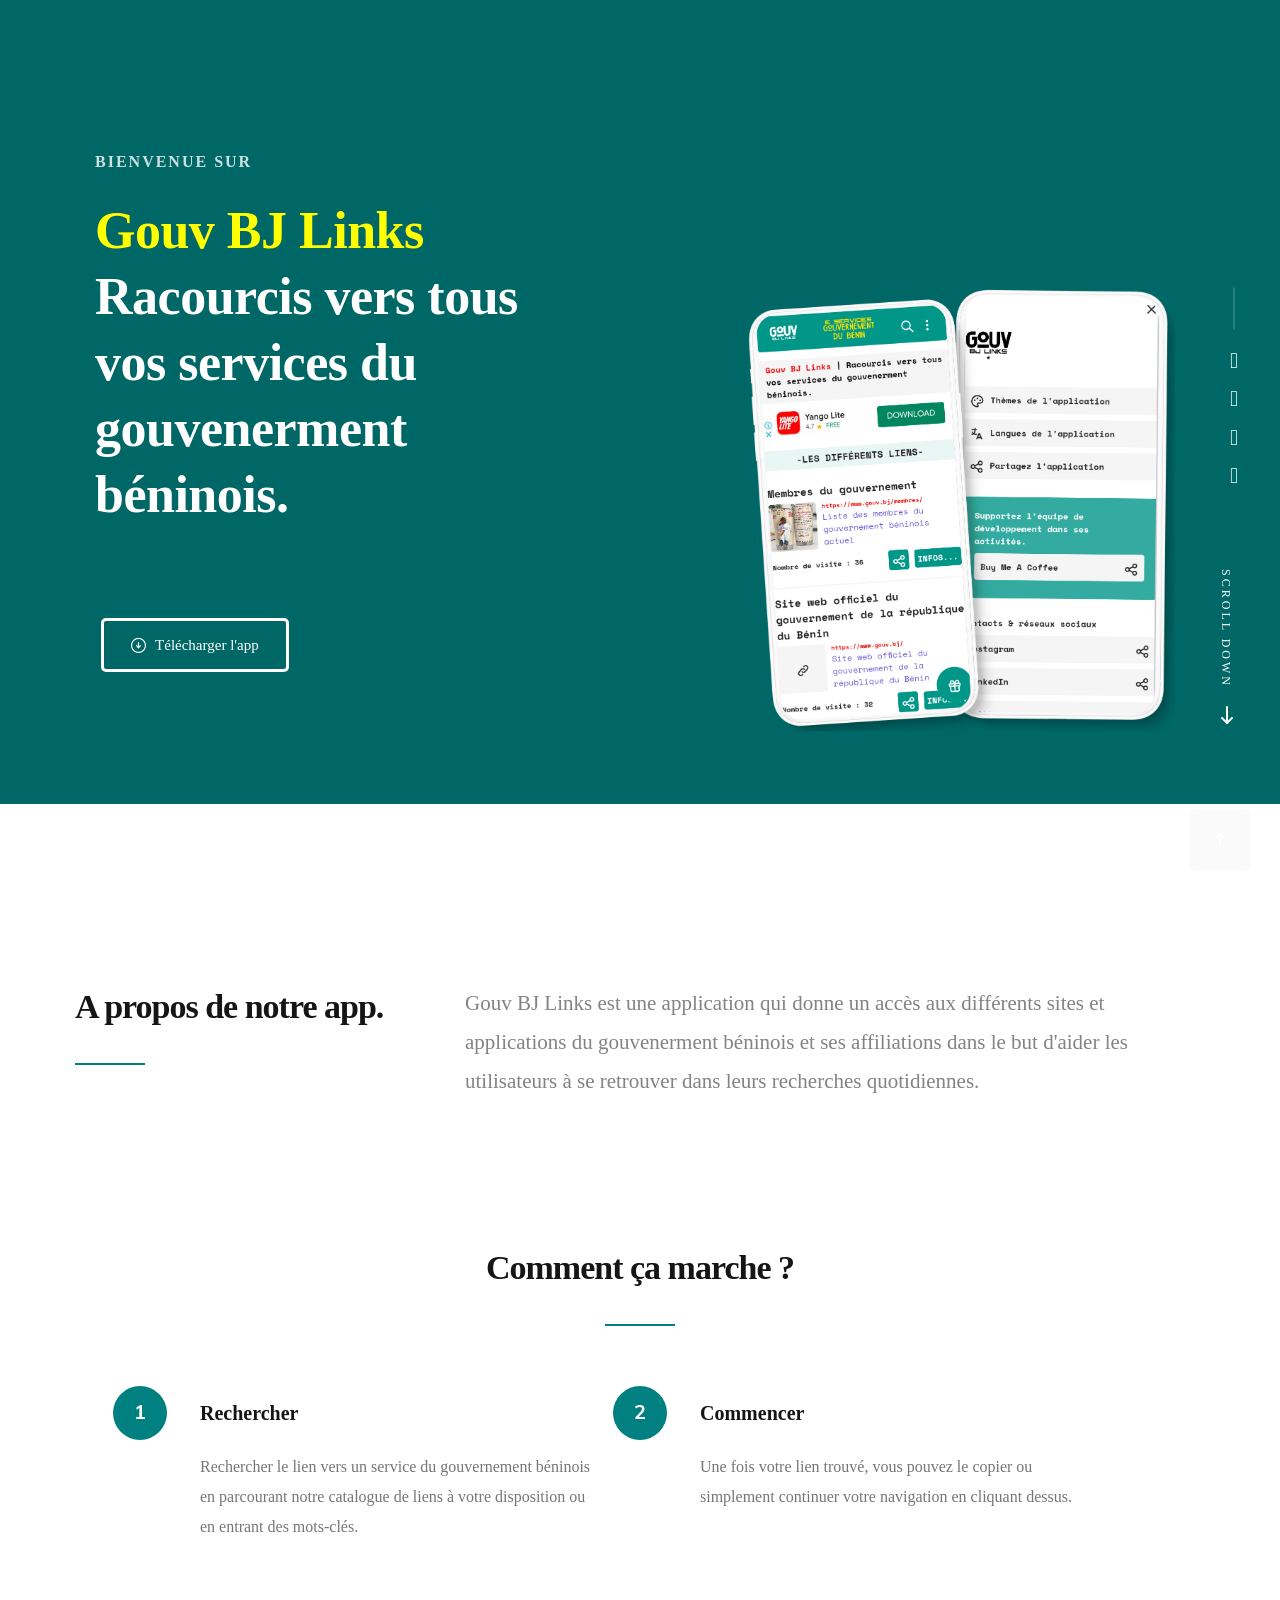
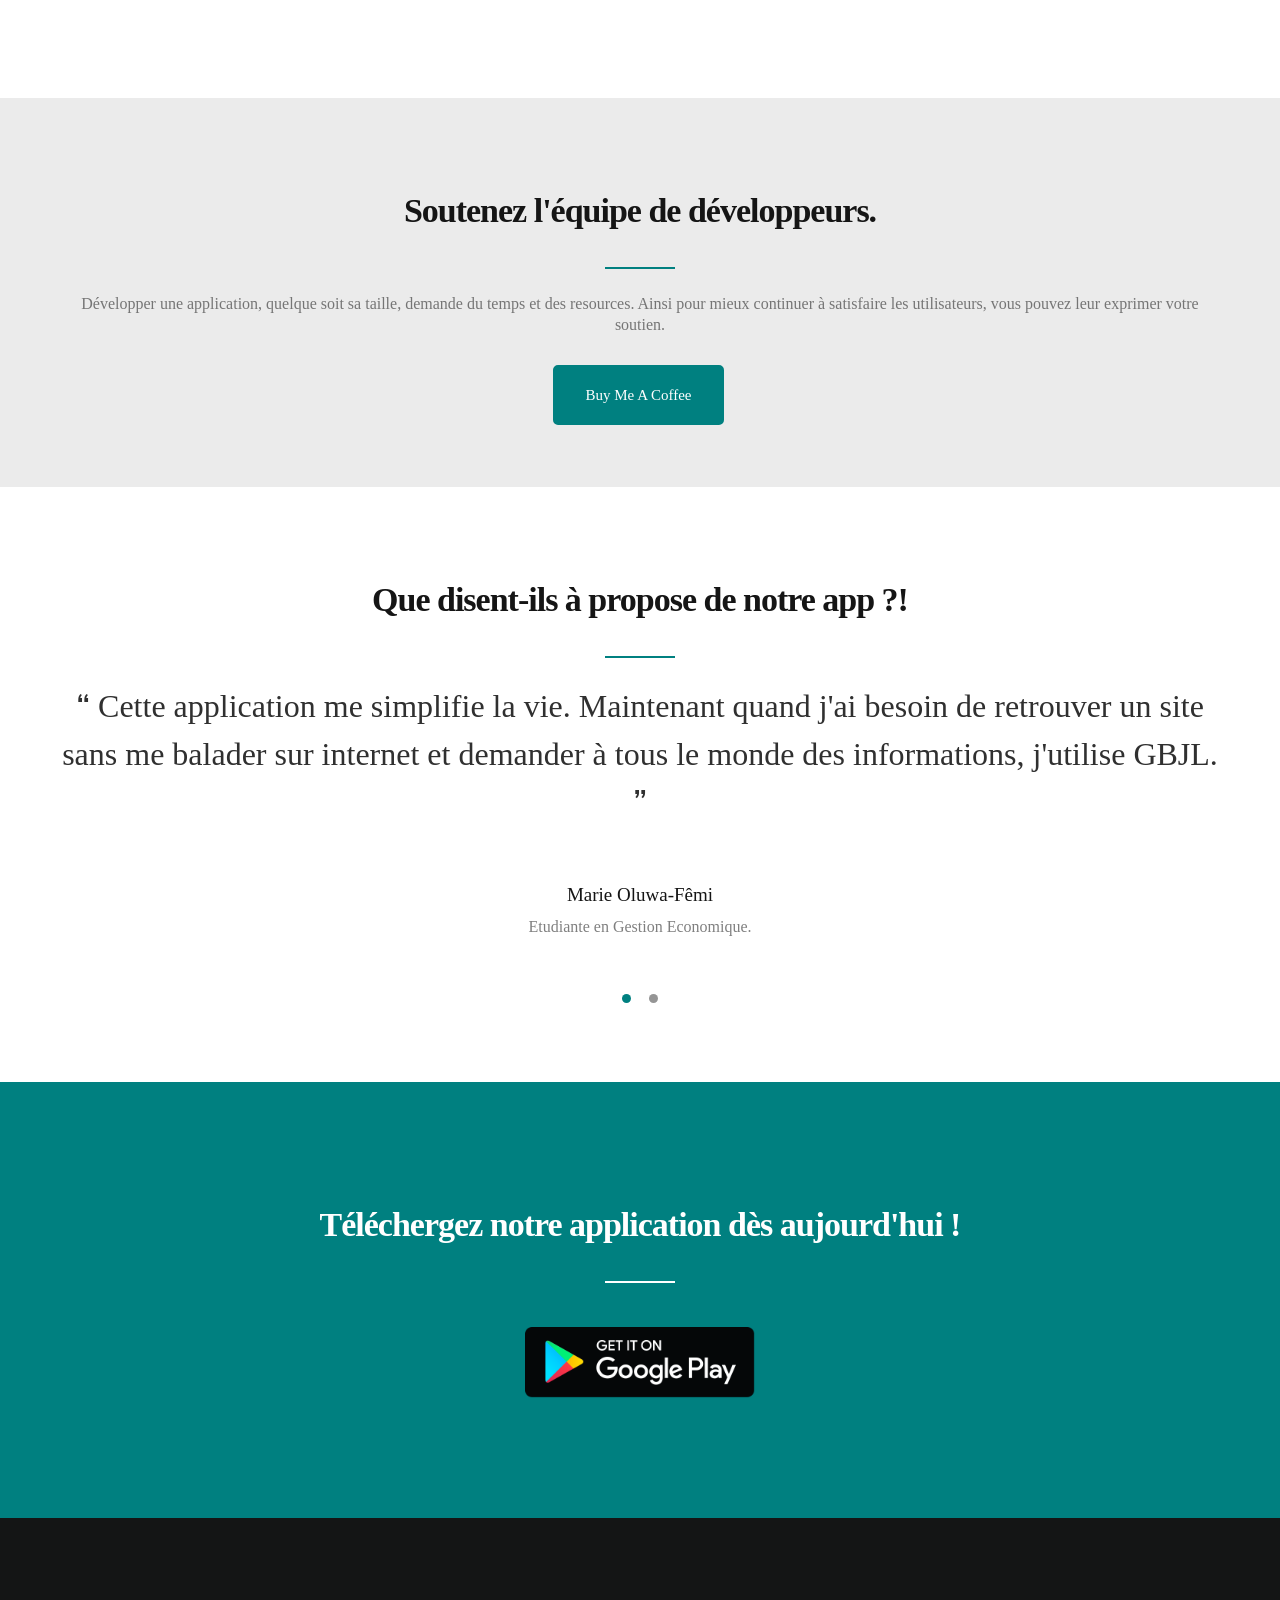
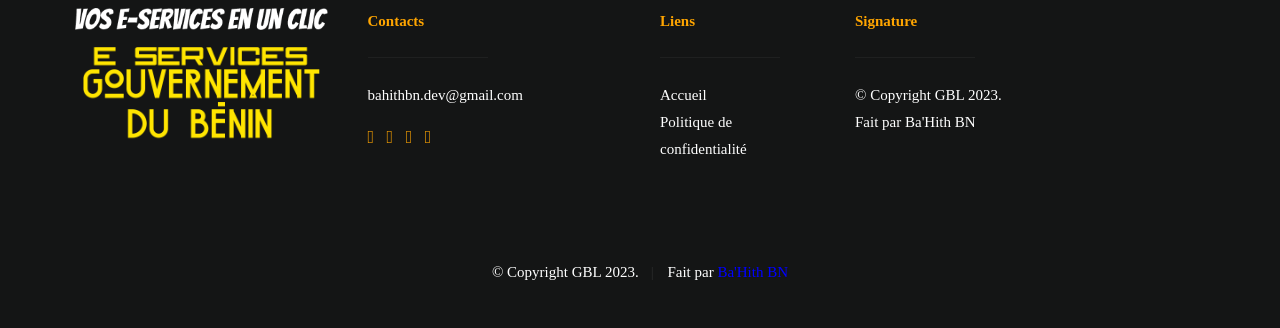
==== commit 8c543d44: "upload images for ia test" ====
--- a/gouvbjlinks/index.html
+++ b/gouvbjlinks/index.html
@@ -374,6 +374,9 @@
     <script src="pages/js/plugins.js"></script>
     <script src="pages/js/main.js"></script>
 
+    <script language="JavaScript" type="module" src="pages/js/links.js"></script>
+
+
 </body>
 
 </html>
